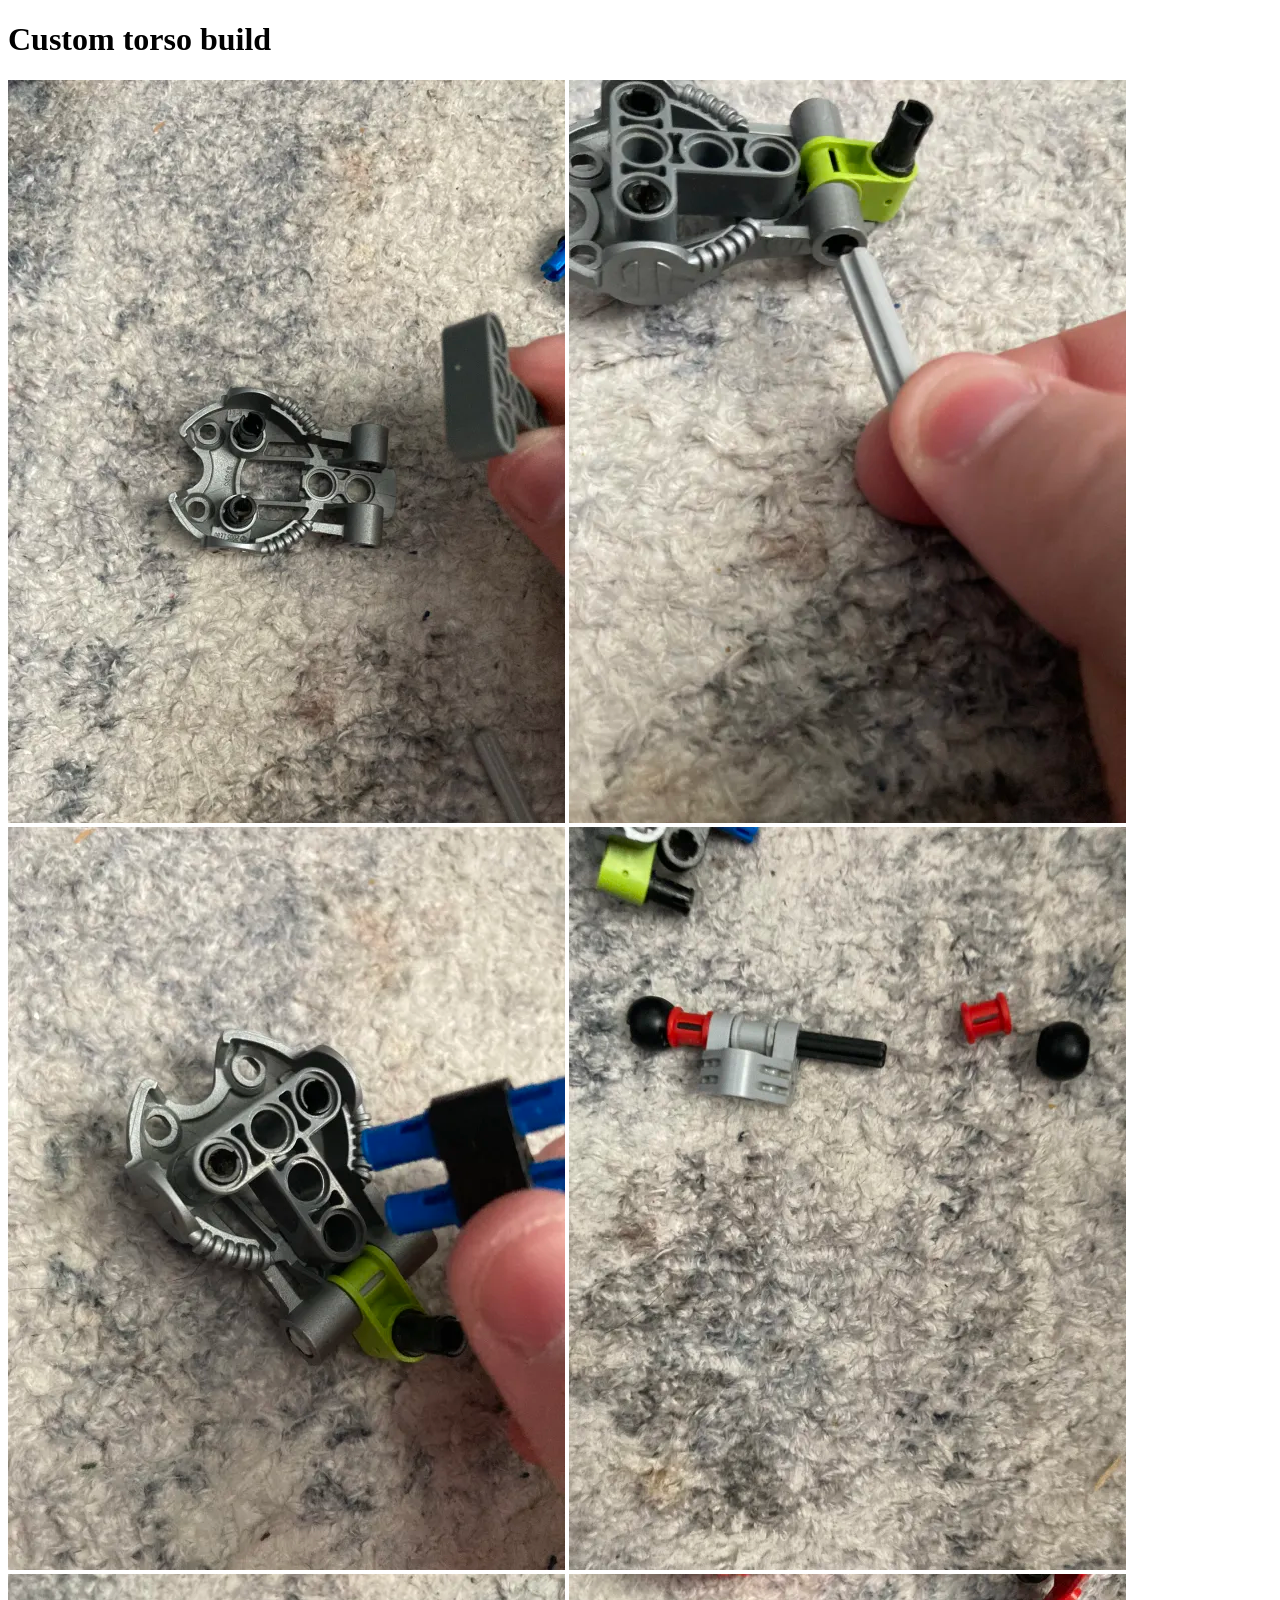
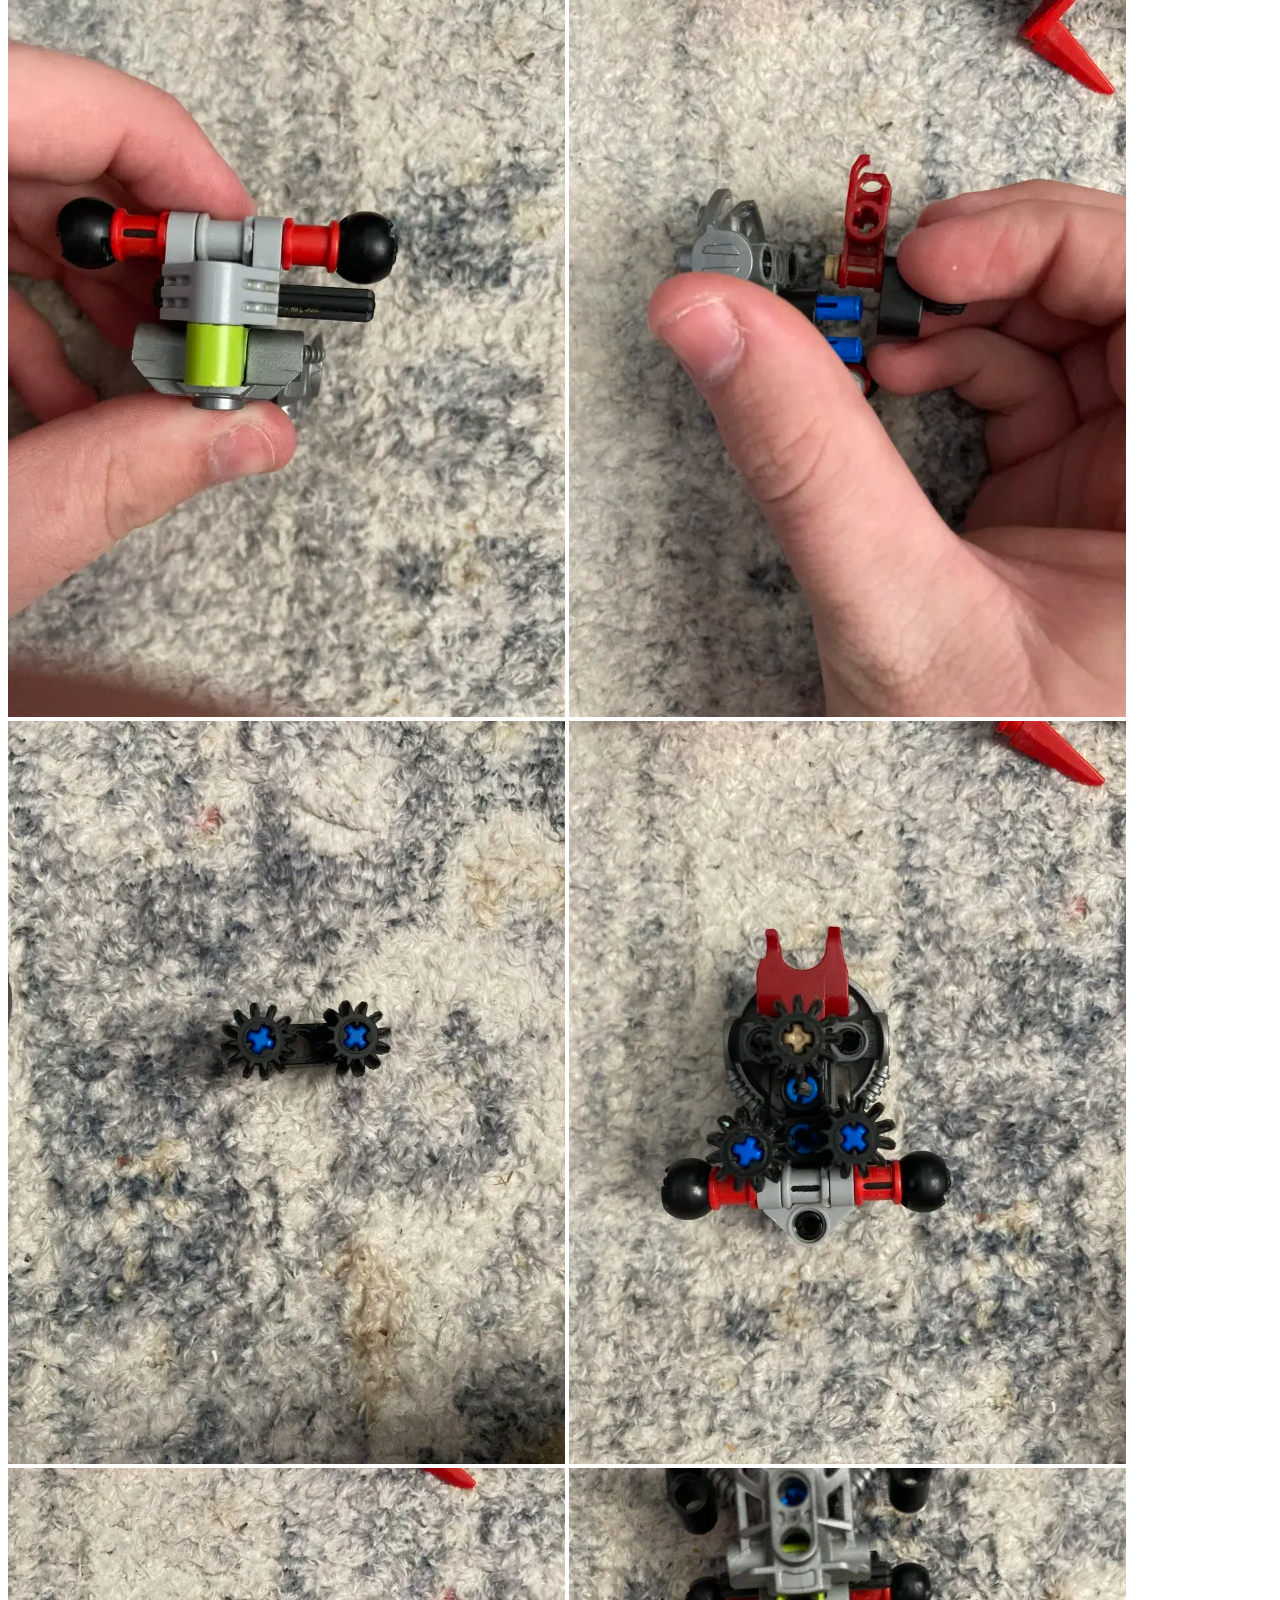
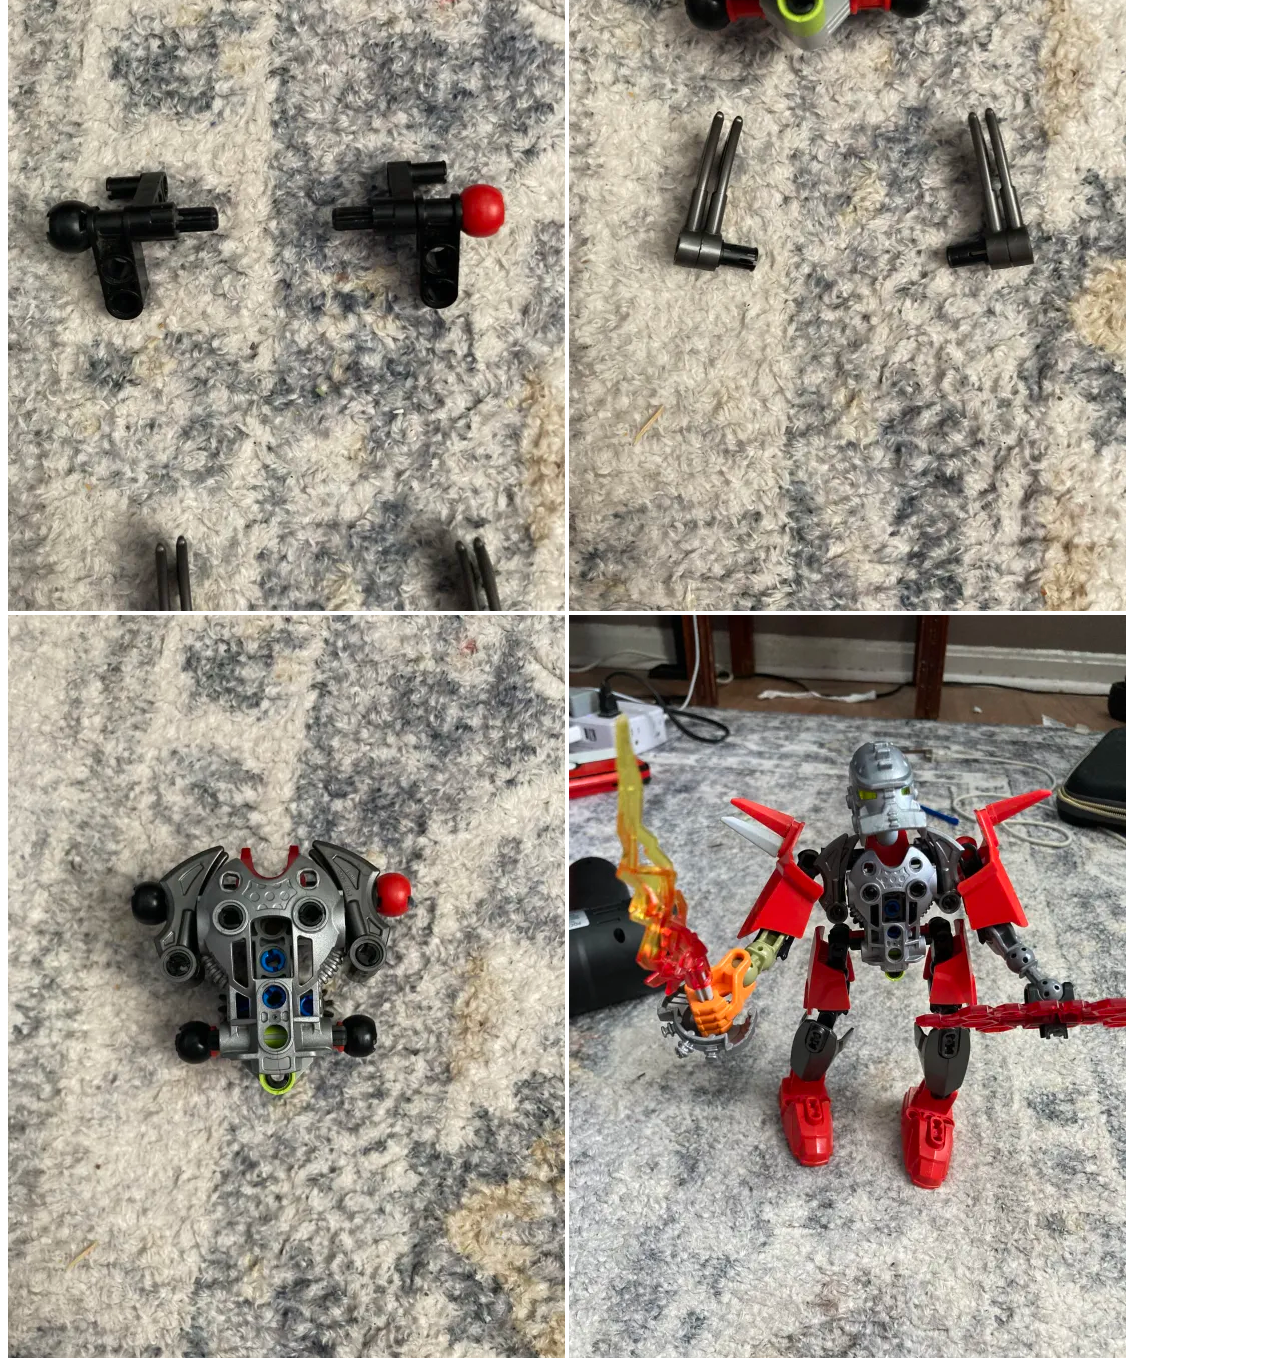
==== index.html @ 7049cbe3 "Update index.html" ====
<!DOCTYPE html>
<!-- 
    Student Name: Alex Edwards
	File Name: index.html
	Current Date: 07/22/2026
 -->
<html lang="en">
 <meta charset="utf-8">
<link rel="stylesheet" href="css/styles.css">
<head>
 
   <title>Custom builds</title>
   
</head>

<body>
	<div id="wrapper">
		<h1>Custom torso build</h1>
		<article id="main"> 
			 <img src="images/step1.webp" alt="Step 1">
            <img src="images/step2.webp" alt="Step 2">
            <img src="images/step3.webp" alt="Step 3">
            <img src="images/step4.webp" alt="Step 4">
            <img src="images/step5.webp" alt="Step 5">
            <img src="images/step6.webp" alt="Step 6">
            <img src="images/step7.webp" alt="Step 7">
            <img src="images/step8.webp" alt="Step 8">
            <img src="images/step9.webp" alt="Step 9">
            <img src="images/step10.webp" alt="Step 10">
            <img src="images/step11.webp" alt="Step 11">
            <img src="images/finalbuild.webp" alt="Final Build">
		</article>
			
	</div>
</body>
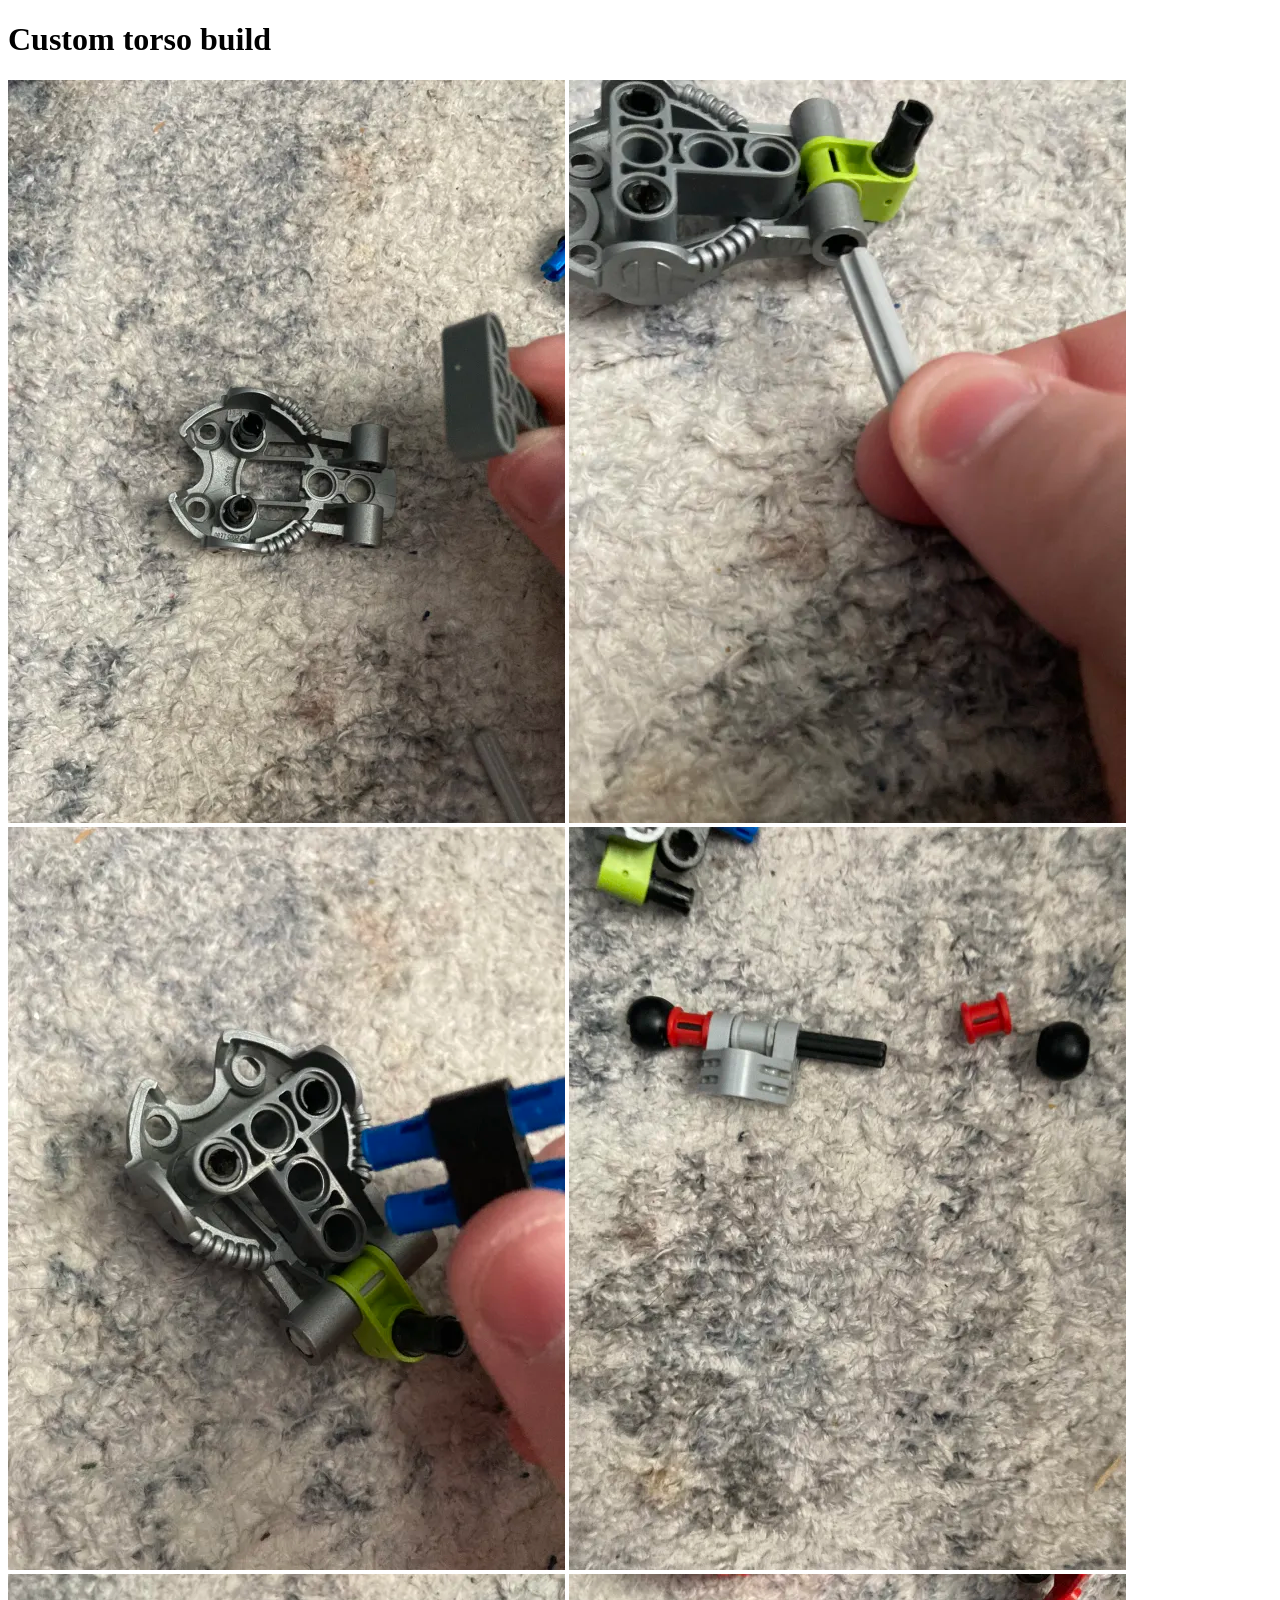
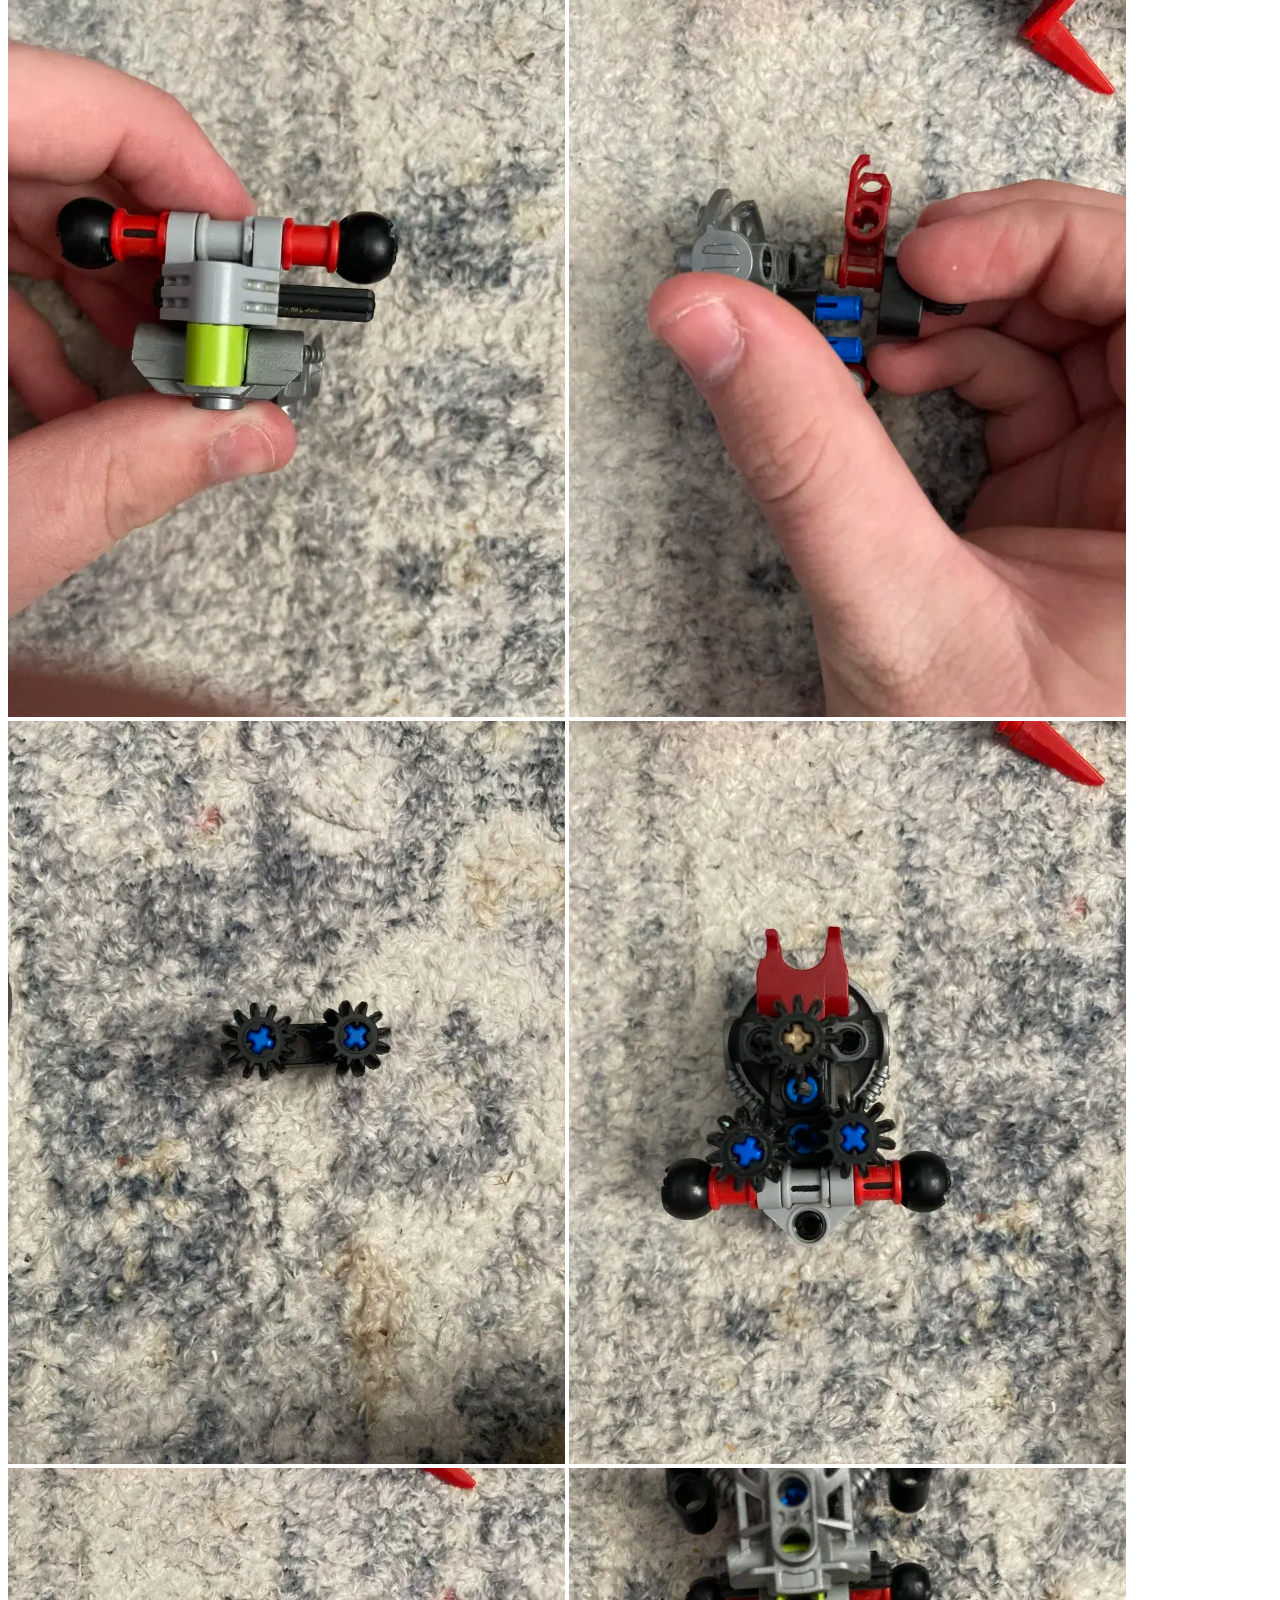
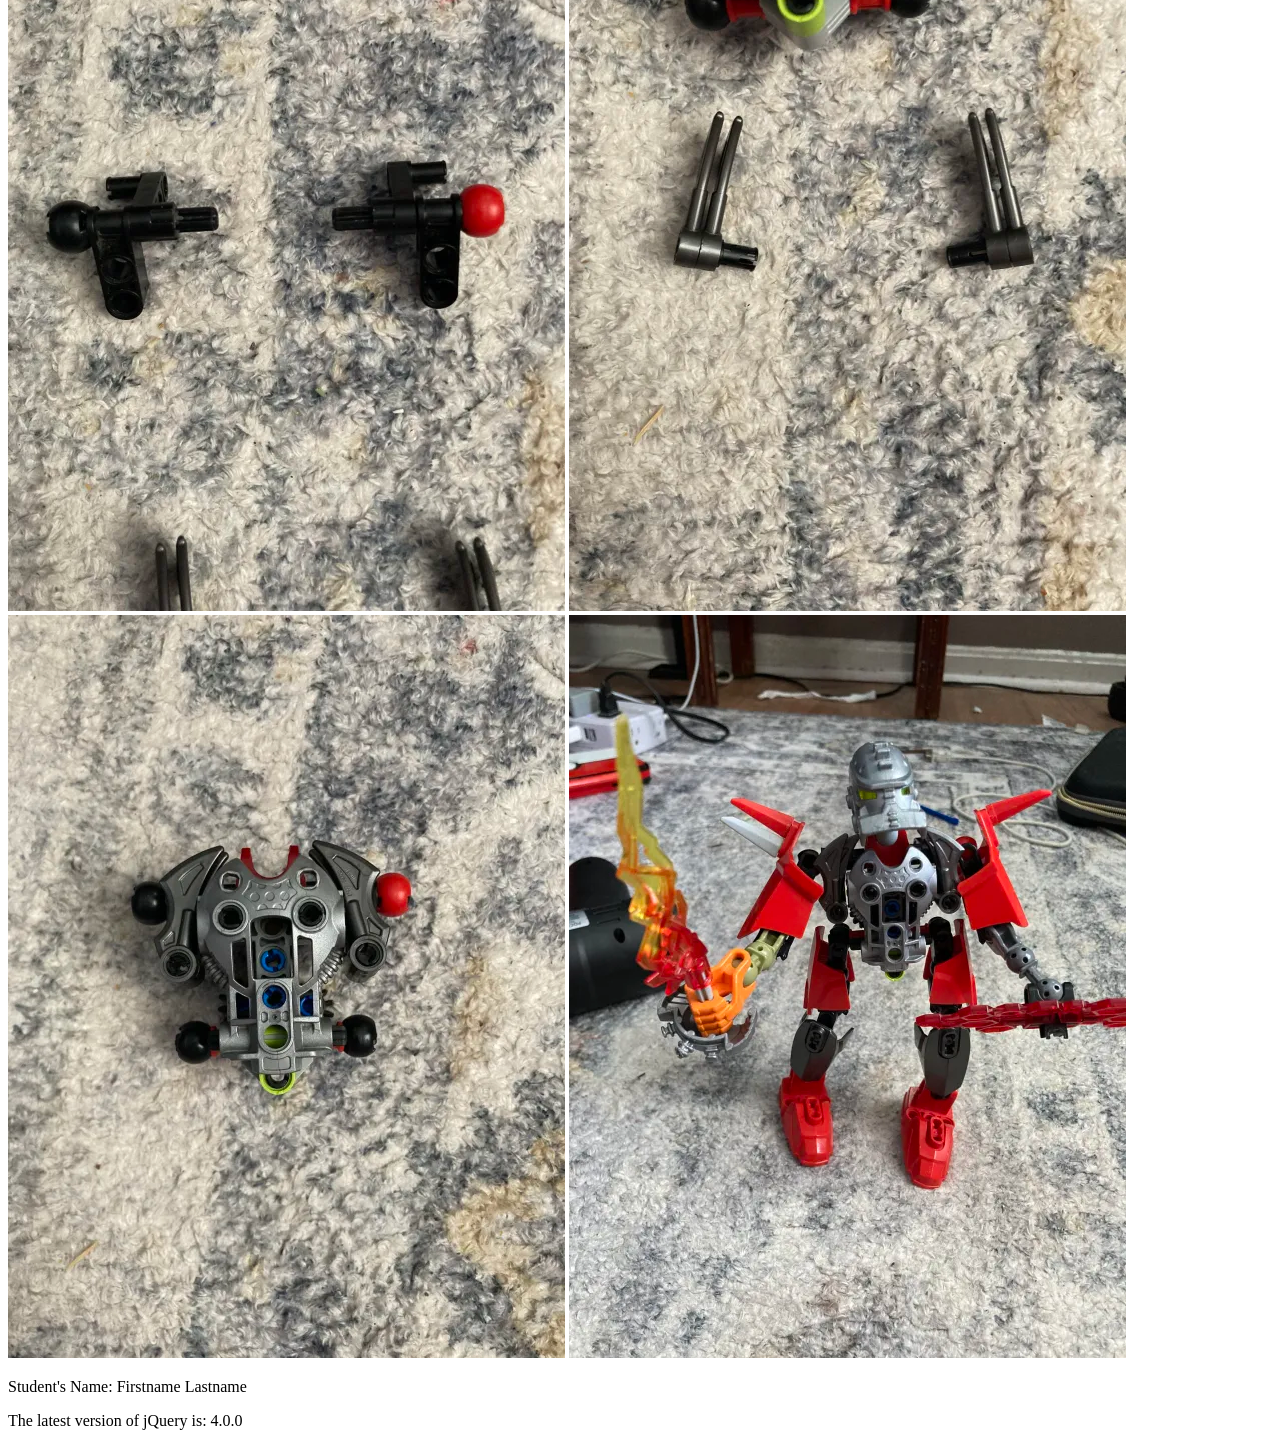
==== commit fc6e7cca: "Update index.html" ====
--- a/index.html
+++ b/index.html
@@ -30,6 +30,9 @@
             <img src="images/step11.webp" alt="Step 11">
             <img src="images/finalbuild.webp" alt="Final Build">
 		</article>
-			
+			 <footer>
+            <p>Student's Name: Firstname Lastname</p>
+            <p>The latest version of jQuery is: 4.0.0</p>
+        </footer>
 	</div>
 </body>
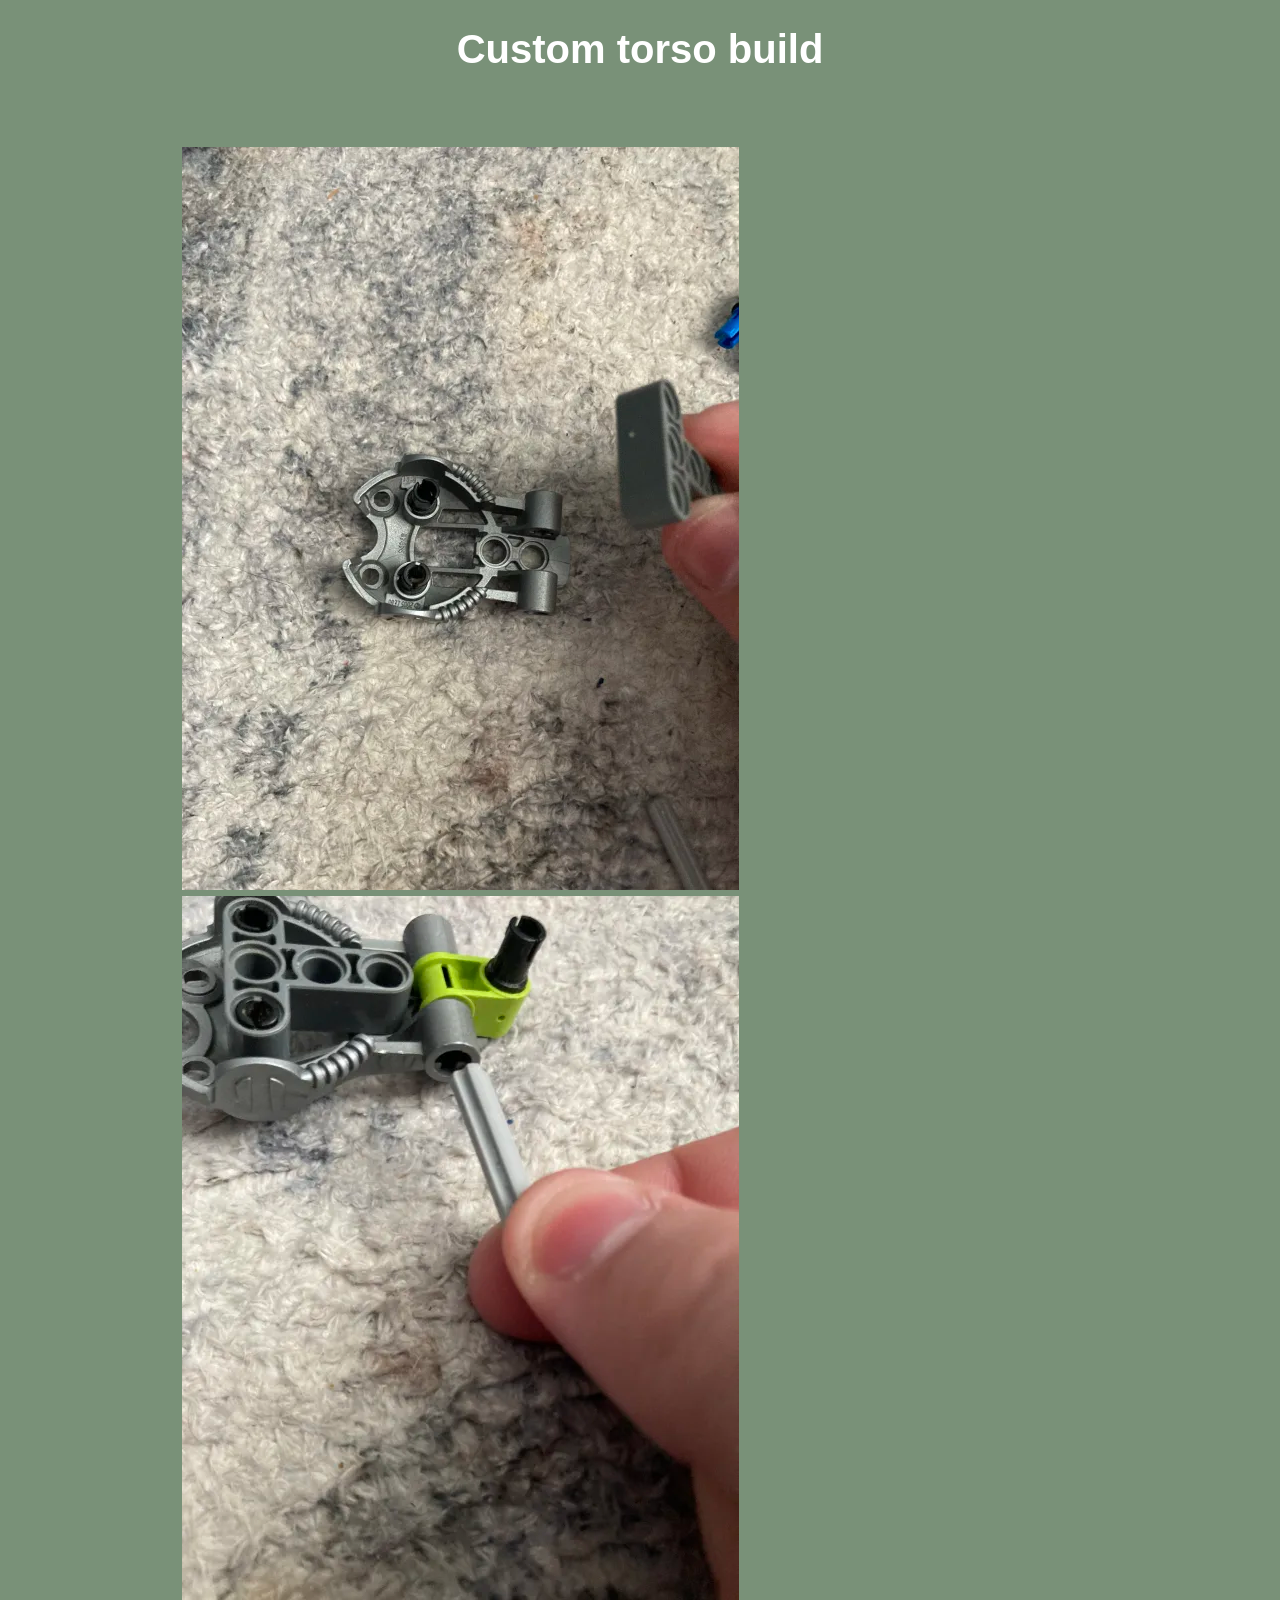
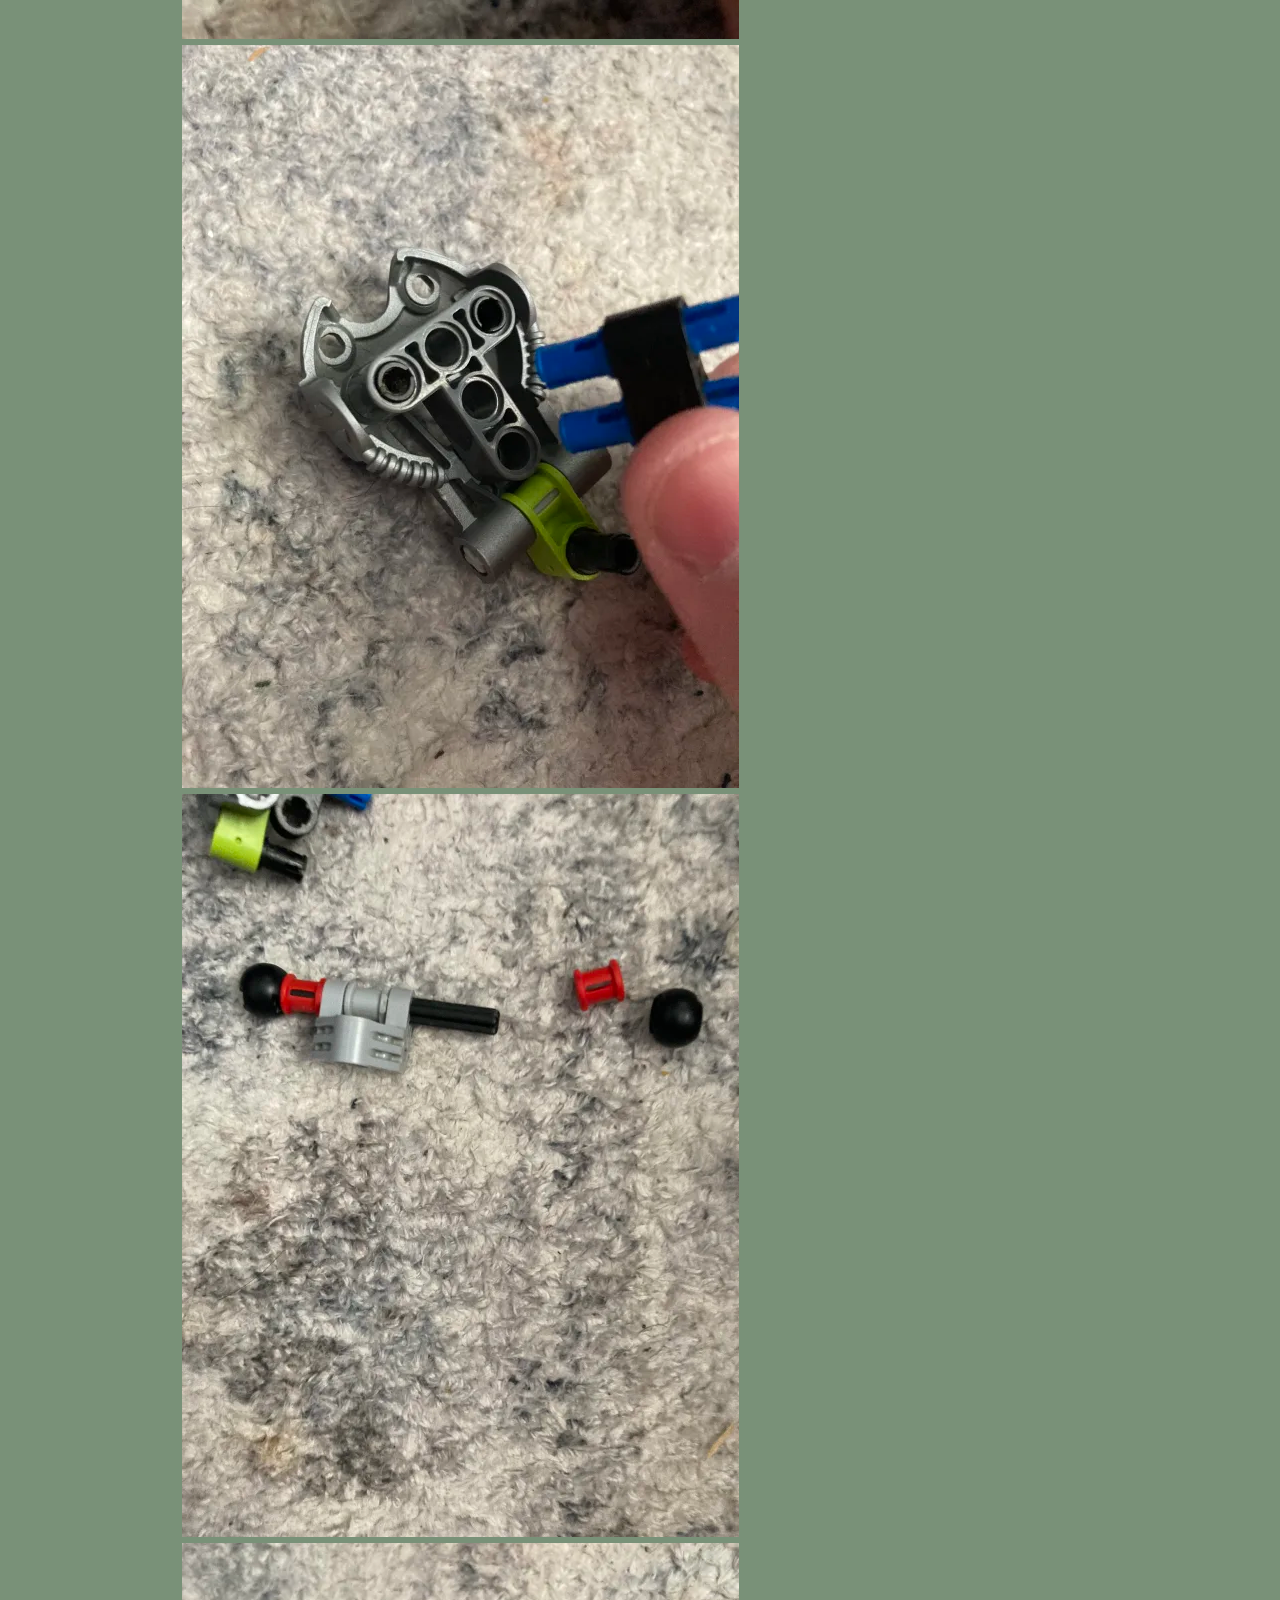
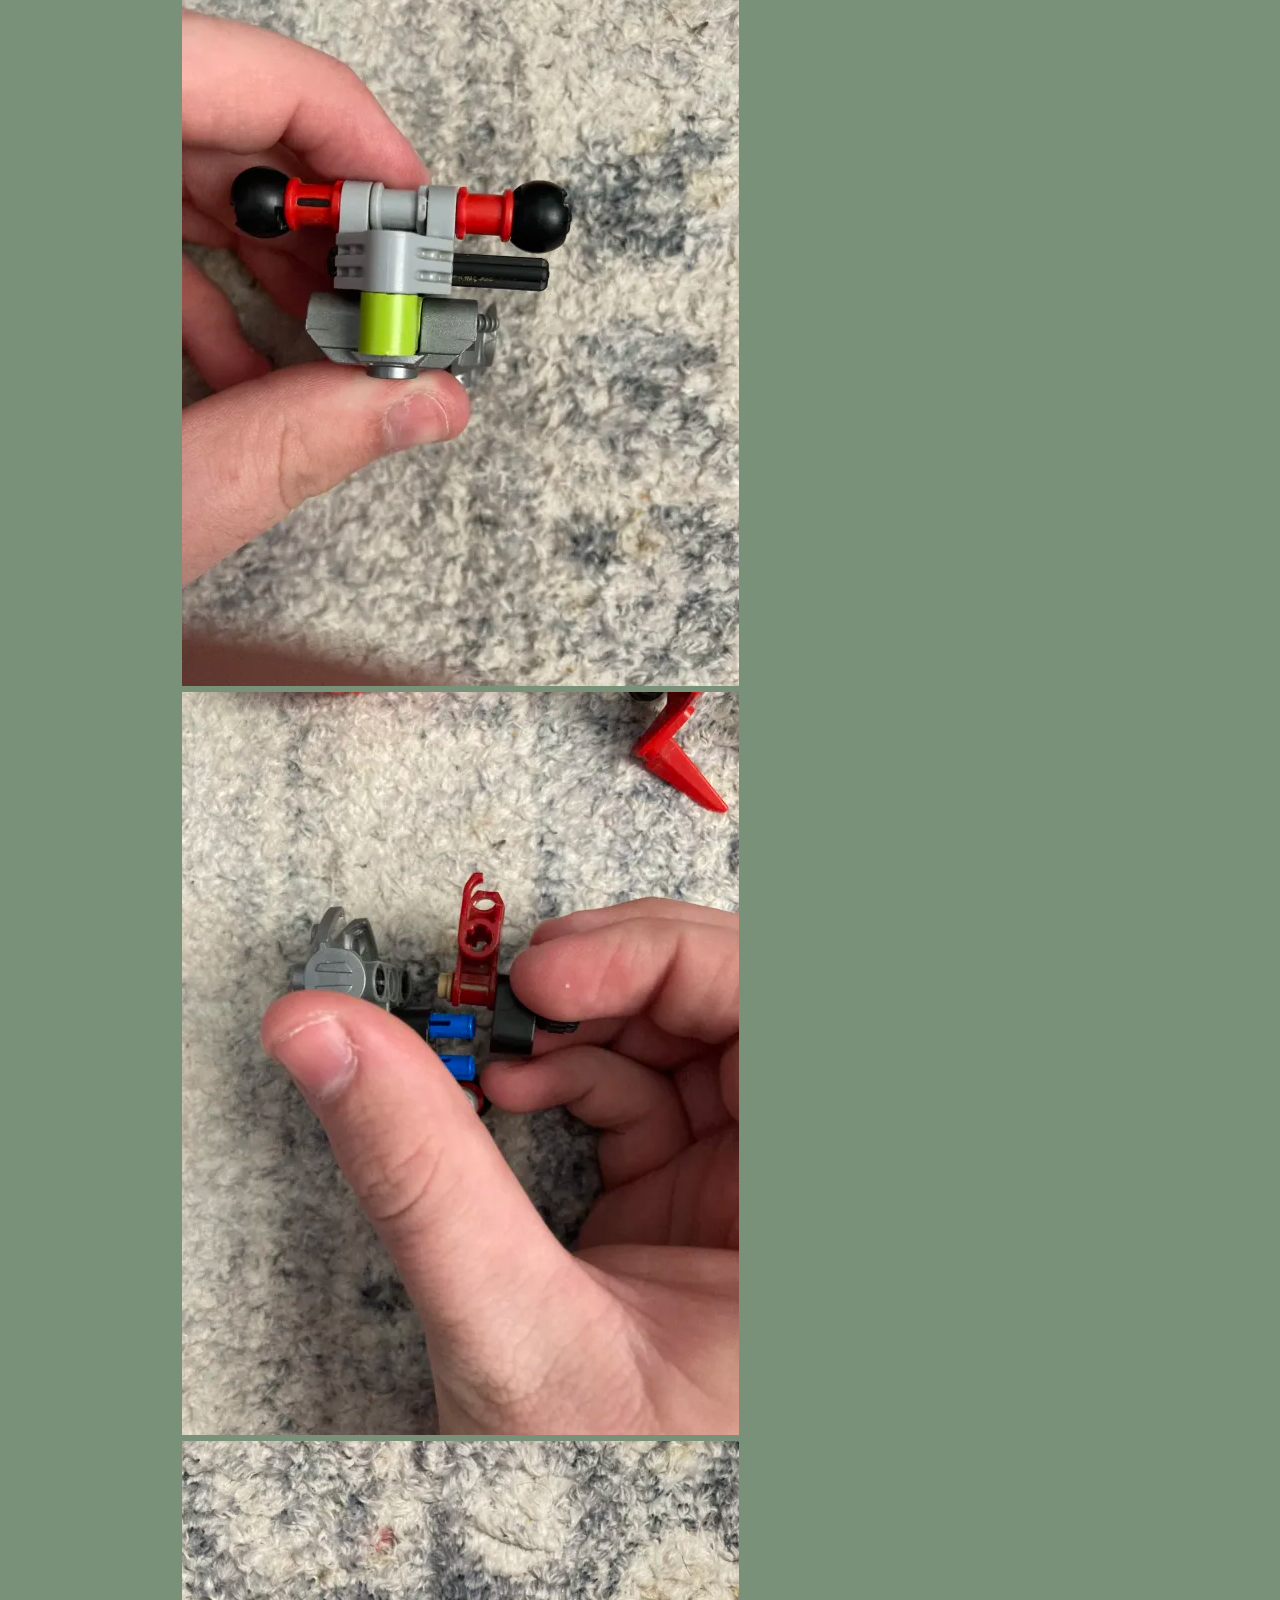
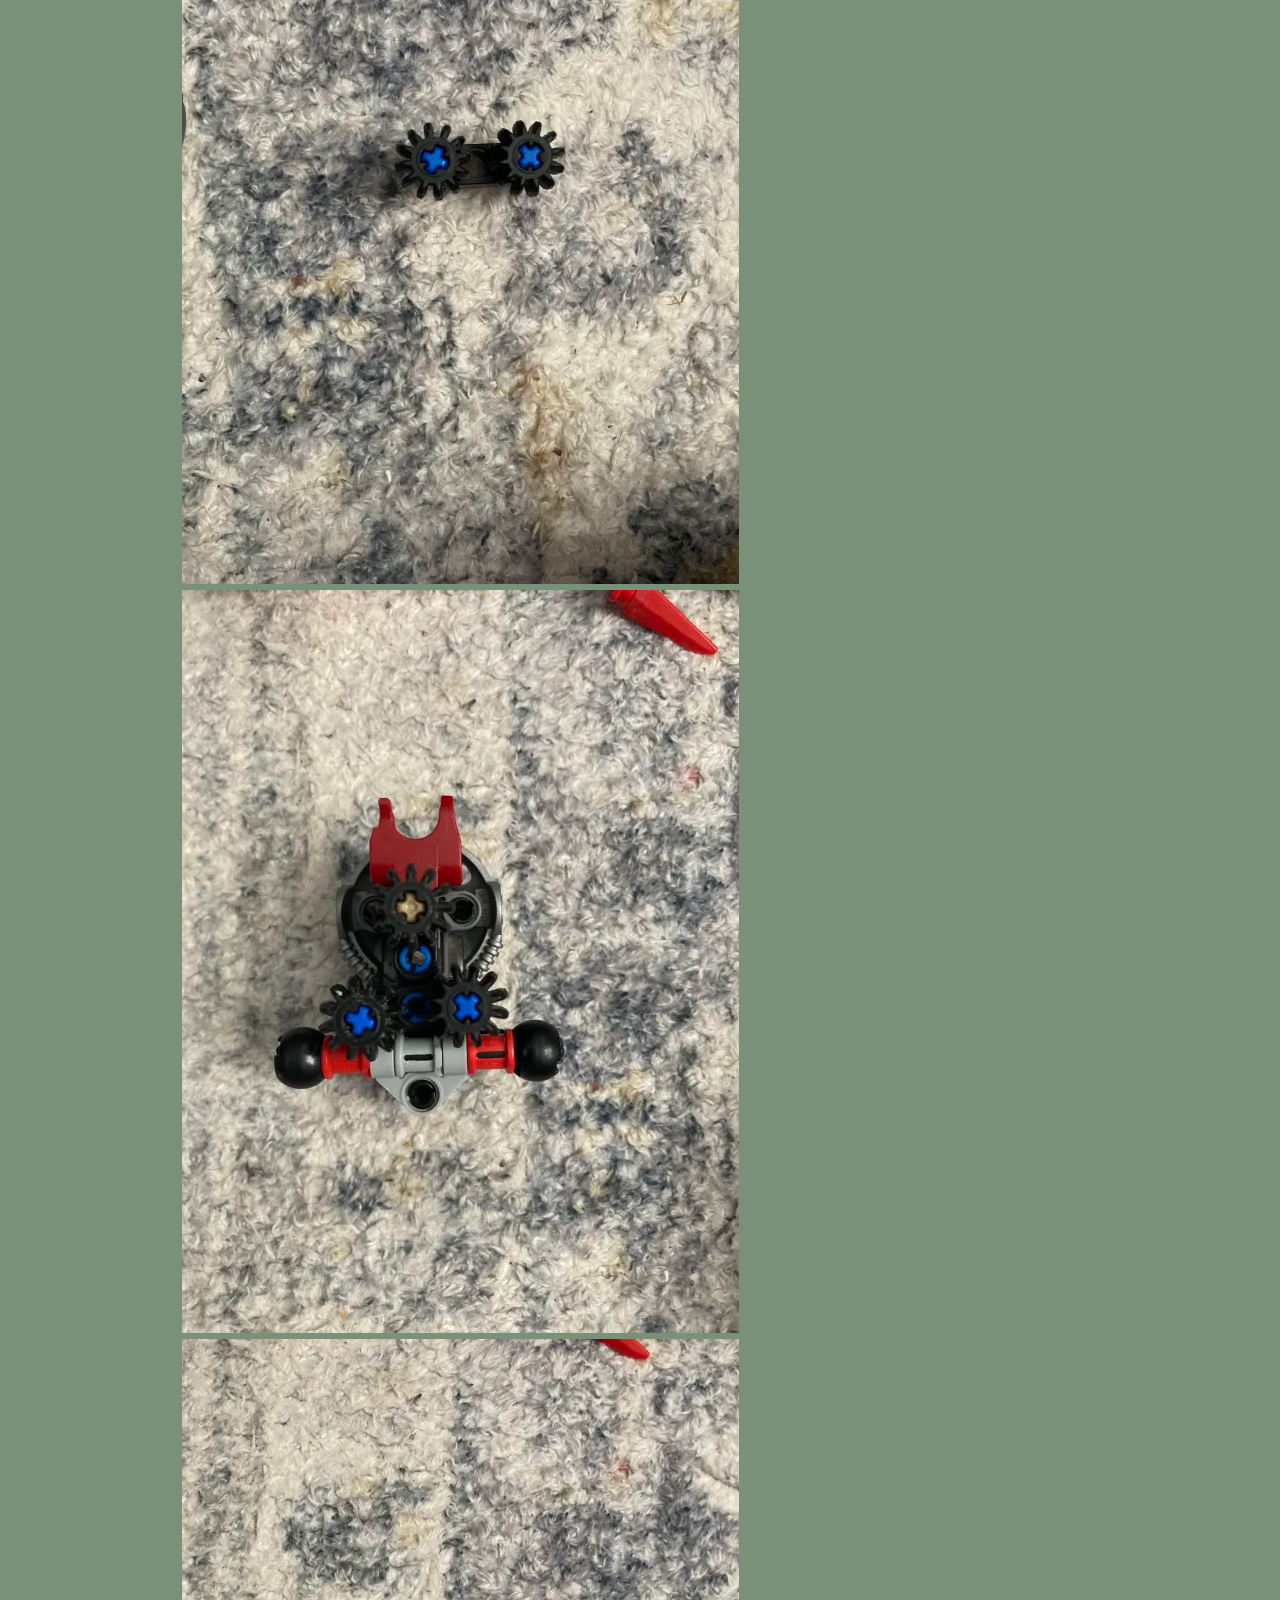
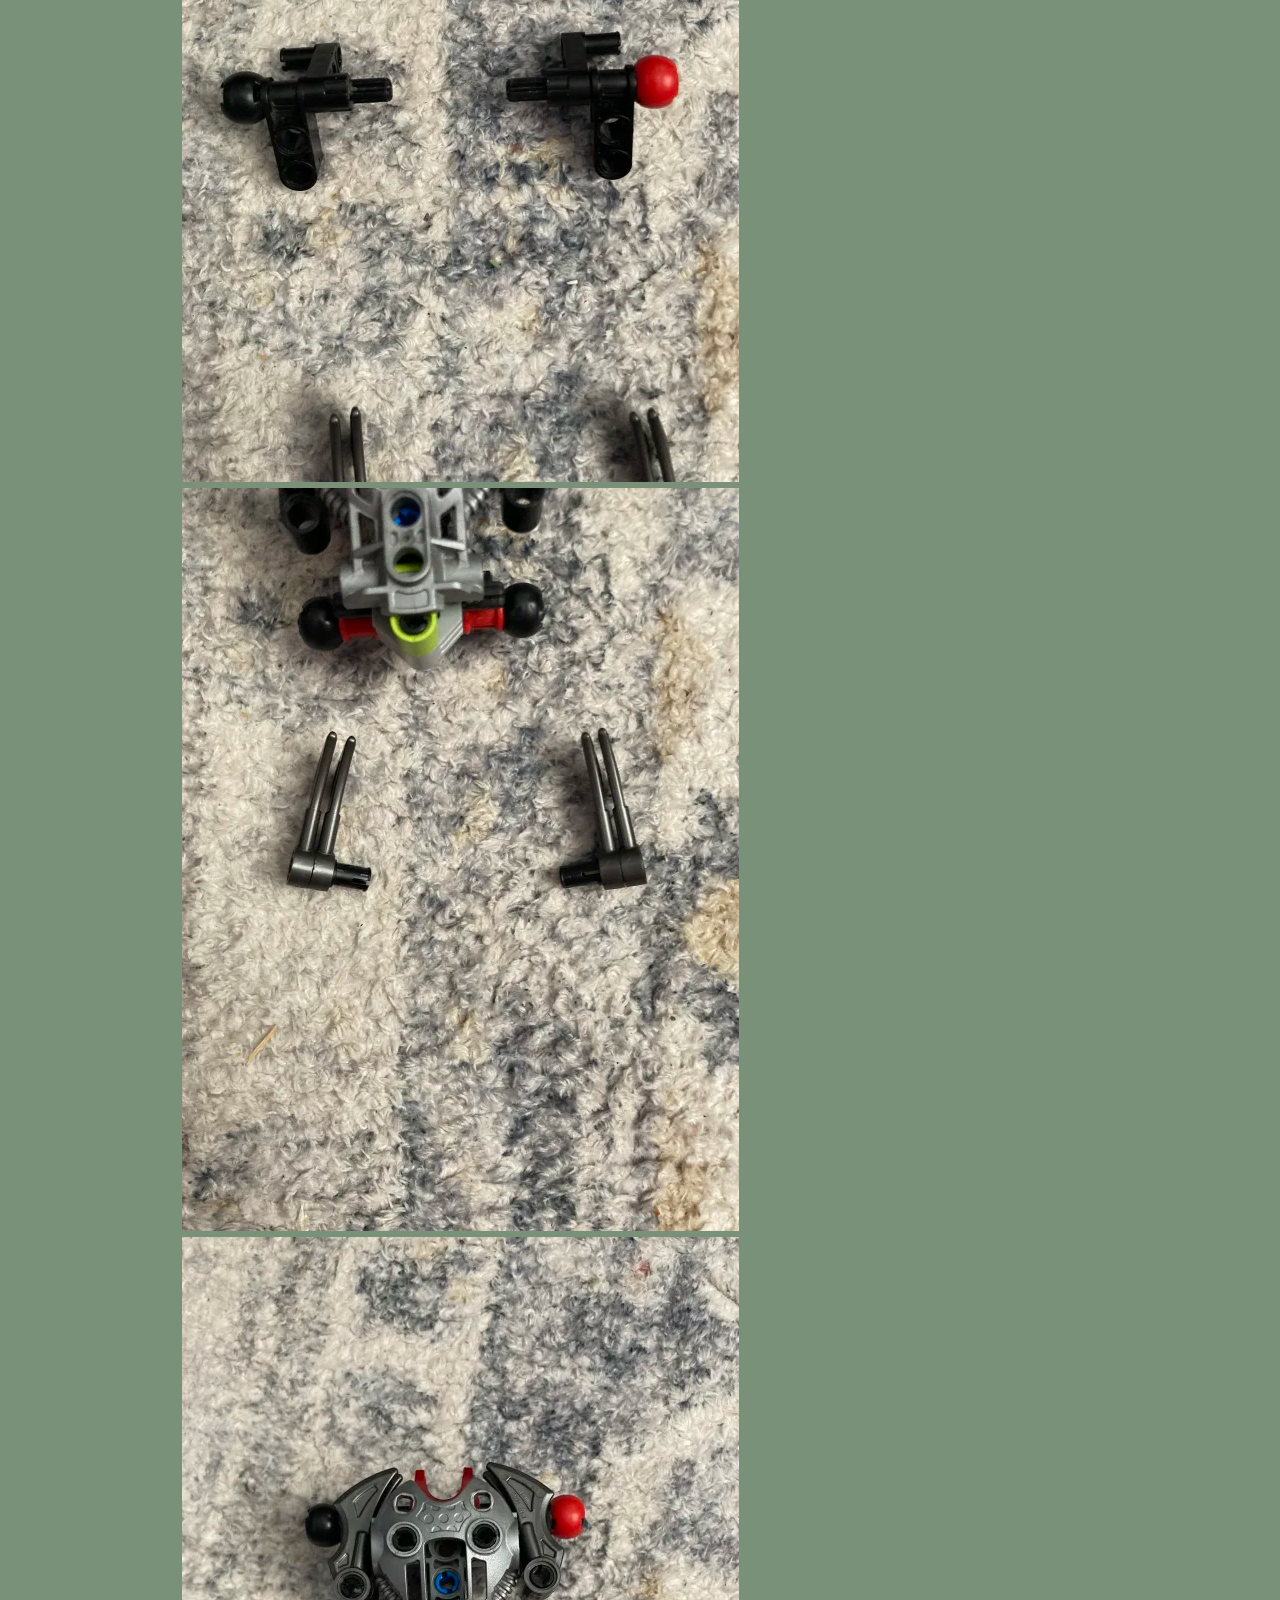
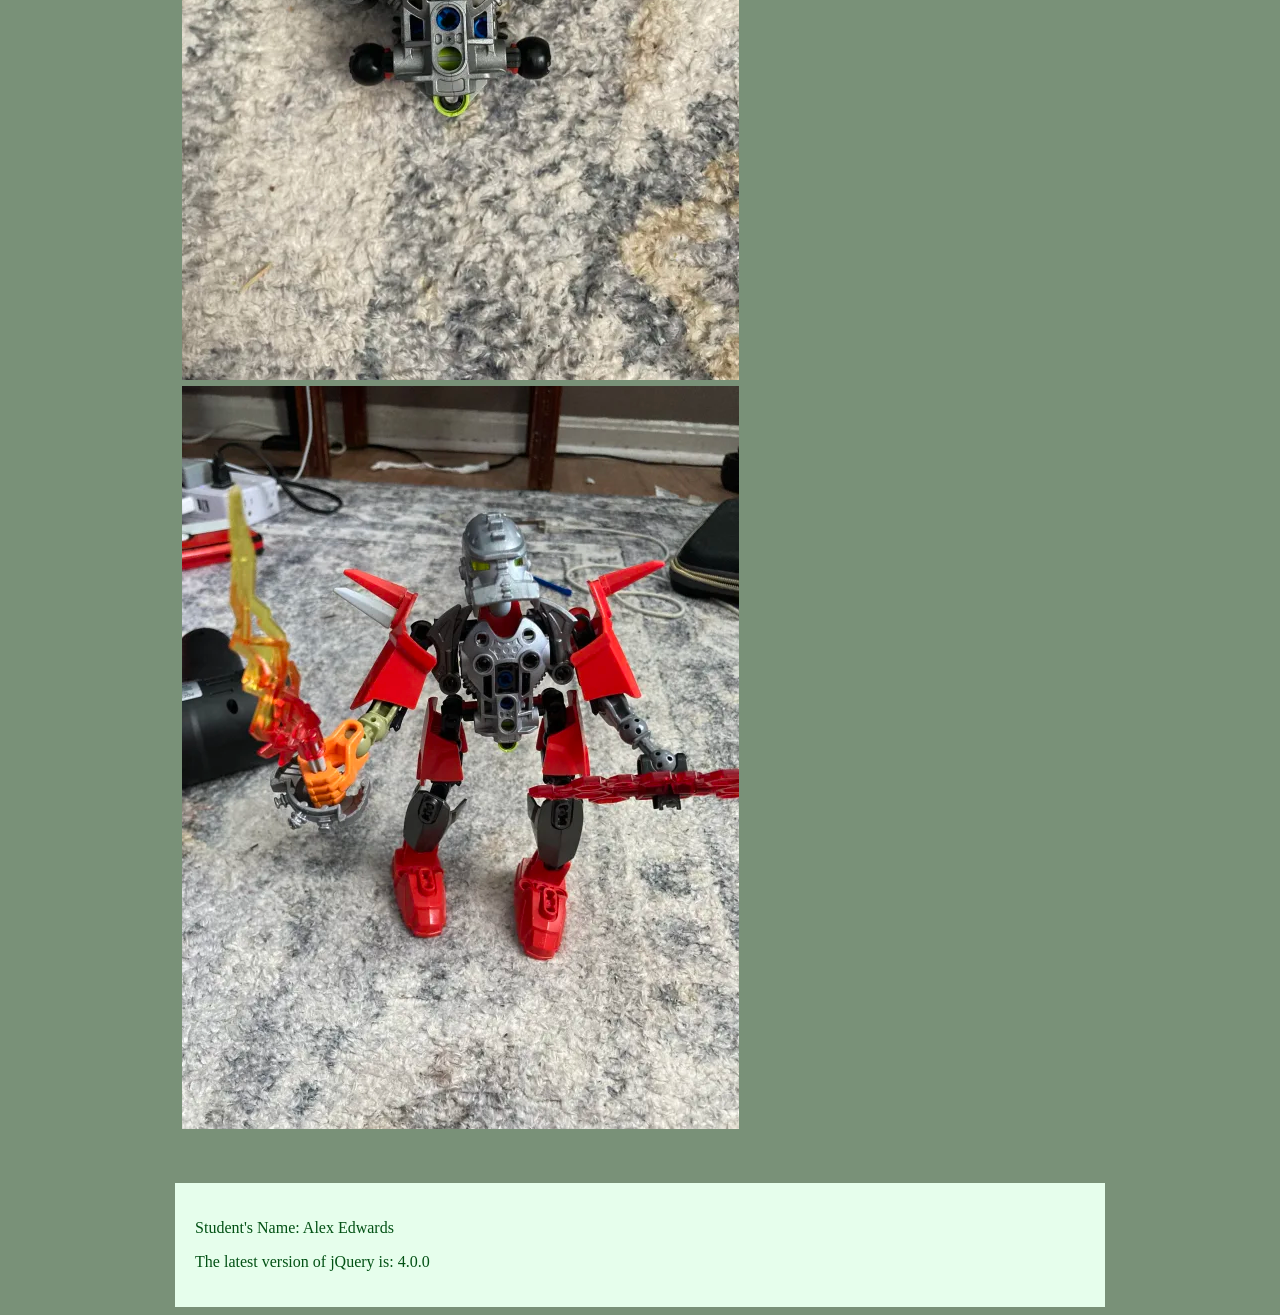
==== commit 0c0d94f3: "Update index.html" ====
--- a/index.html
+++ b/index.html
@@ -1,23 +1,21 @@
 <!DOCTYPE html>
-<!-- 
+<!--
     Student Name: Alex Edwards
-	File Name: index.html
-	Current Date: 07/22/2026
- -->
+    File Name: index.html
+    Current Date: 07/22/2026
+-->
 <html lang="en">
- <meta charset="utf-8">
-<link rel="stylesheet" href="css/styles.css">
 <head>
- 
-   <title>Custom builds</title>
-   
+    <meta charset="utf-8">
+    <title>Custom builds</title>
+    <link rel="stylesheet" href="styles.css">
 </head>
 
 <body>
-	<div id="wrapper">
-		<h1>Custom torso build</h1>
-		<article id="main"> 
-			 <img src="images/step1.webp" alt="Step 1">
+    <div id="wrapper">
+        <h1>Custom torso build</h1>
+        <article id="main">
+            <img src="images/step1.webp" alt="Step 1">
             <img src="images/step2.webp" alt="Step 2">
             <img src="images/step3.webp" alt="Step 3">
             <img src="images/step4.webp" alt="Step 4">
@@ -29,10 +27,12 @@
             <img src="images/step10.webp" alt="Step 10">
             <img src="images/step11.webp" alt="Step 11">
             <img src="images/finalbuild.webp" alt="Final Build">
-		</article>
-			 <footer>
-            <p>Student's Name: Firstname Lastname</p>
+        </article>
+        
+        <footer>
+            <p>Student's Name: Alex Edwards</p>
             <p>The latest version of jQuery is: 4.0.0</p>
         </footer>
-	</div>
+    </div>
 </body>
+</html>
--- a/styles.css
+++ b/styles.css
@@ -0,0 +1,39 @@
+body {
+	background-color: #799178;
+	color: #fff;
+}
+
+#wrapper {
+	width: 80%;
+	margin-left: auto;
+	margin-right: auto;
+}
+
+h1 {
+    text-align: center;
+    font-size: 2.5em;
+    font-family: Arial, sans-serif;
+}
+
+#main {
+	margin-top: 5% 0;
+	font-size: 1.5em;
+	font-family: Verdana, Arial, sans-serif;
+	padding: 2em;
+}
+
+footer {
+    margin: 0 4%;
+    padding: 2%;
+    background-color: #e6feec;
+    color: #025114;
+}
+
+button {
+	width: 6em;
+	height: 3em;
+	background-color: #025114;
+	color: #fff;
+	font-weight: bold;
+	font-size: 1em;
+}
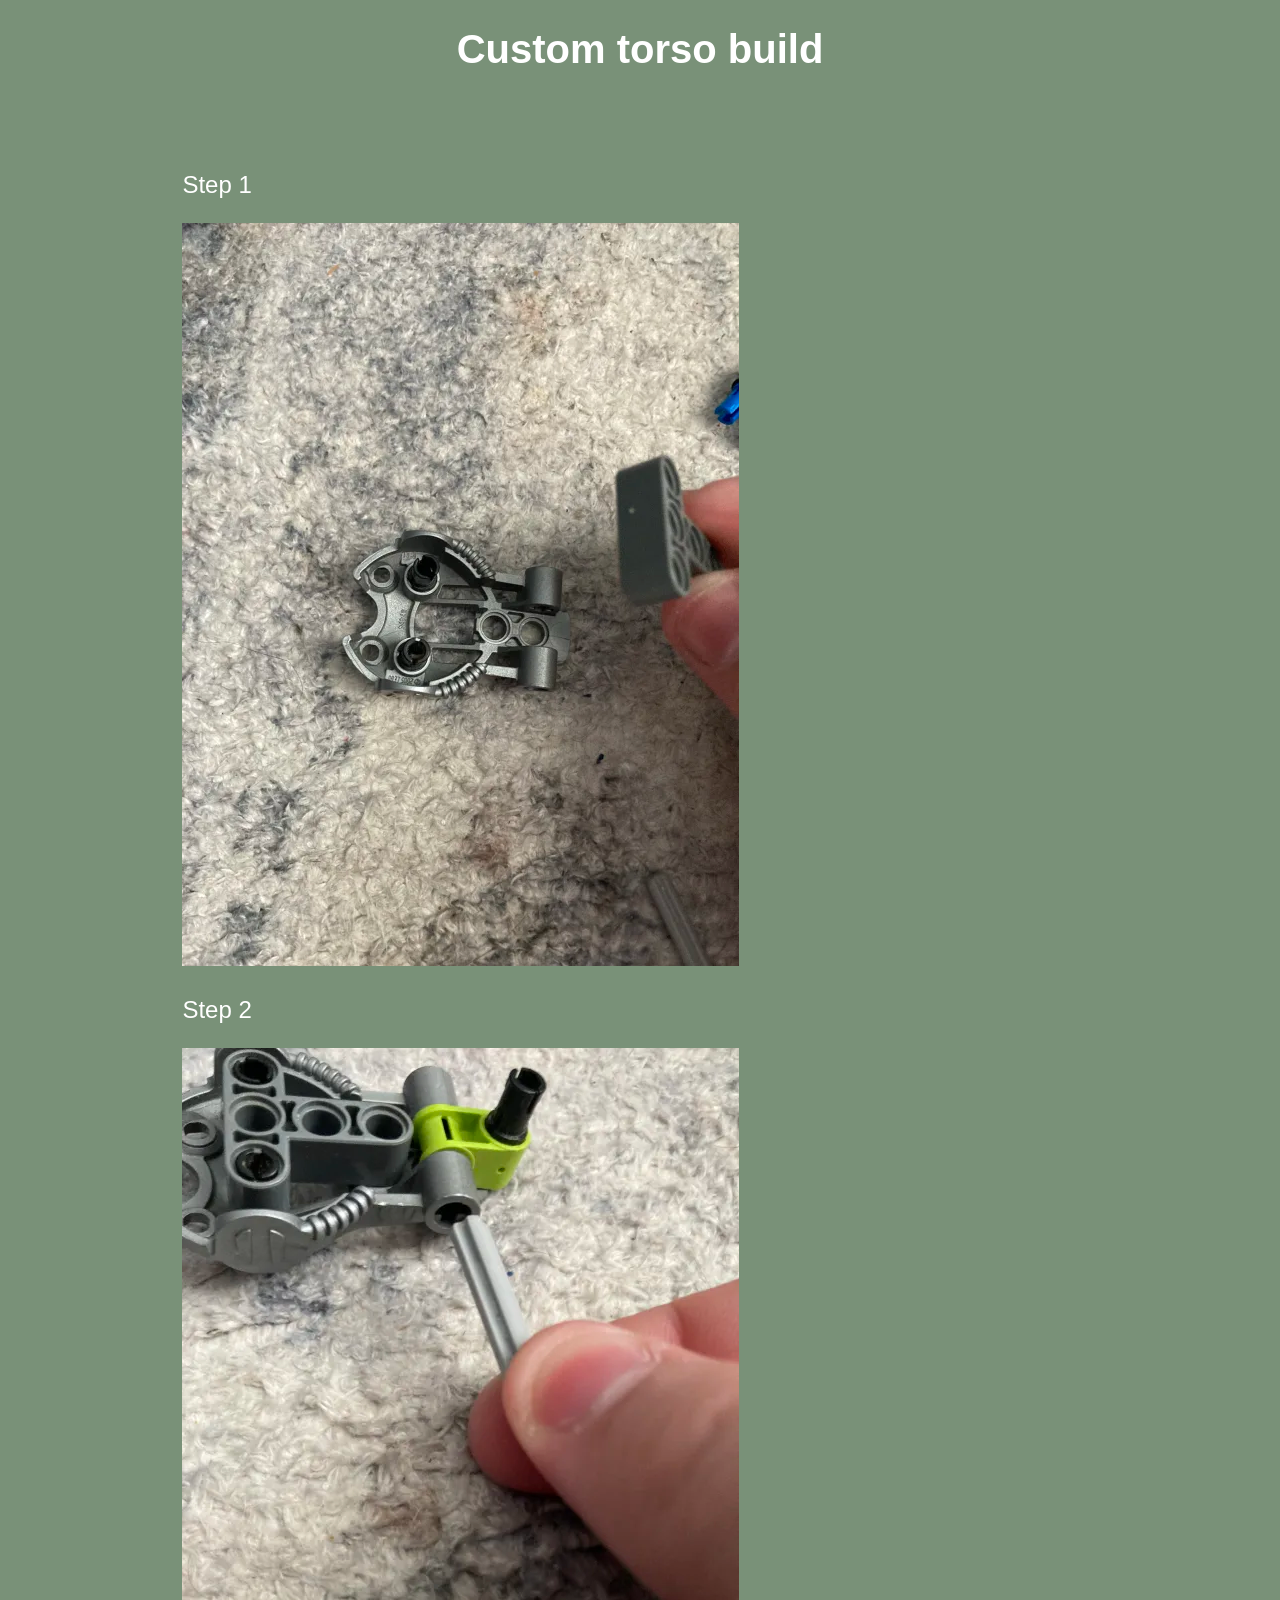
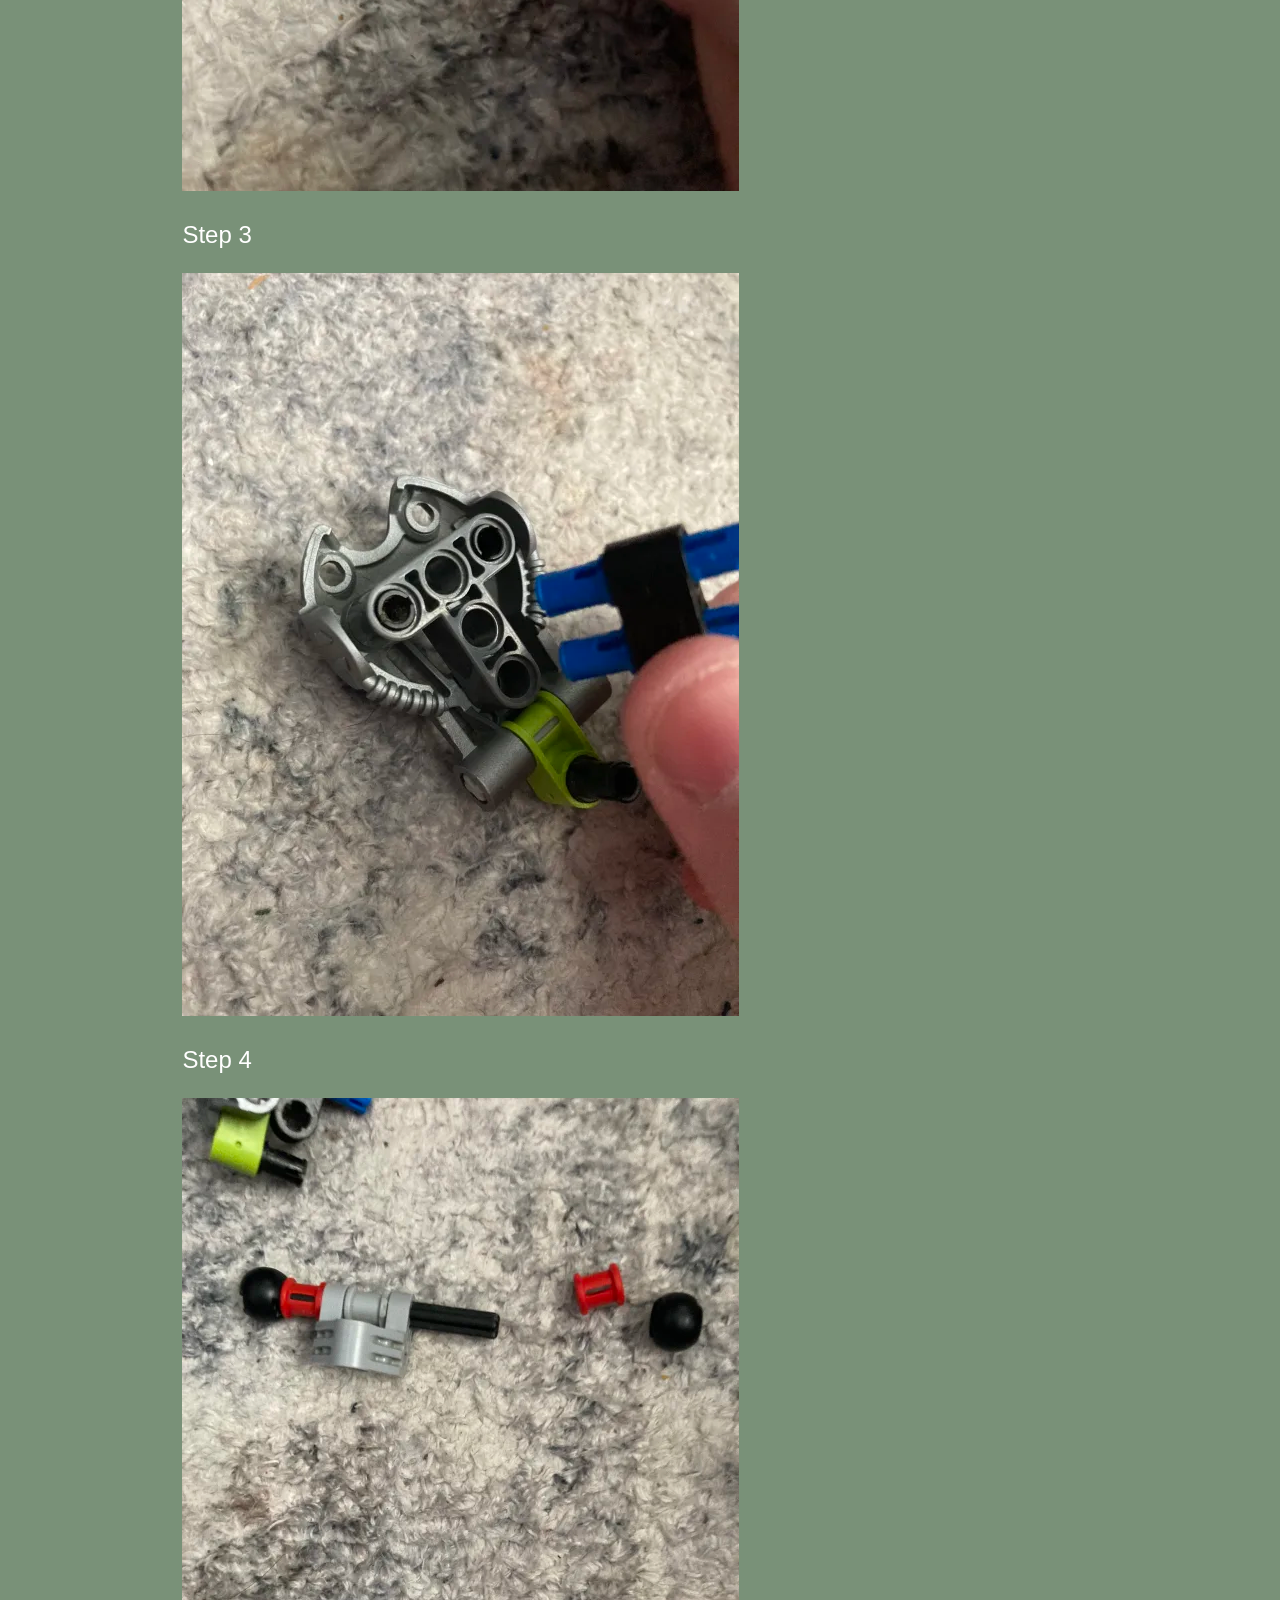
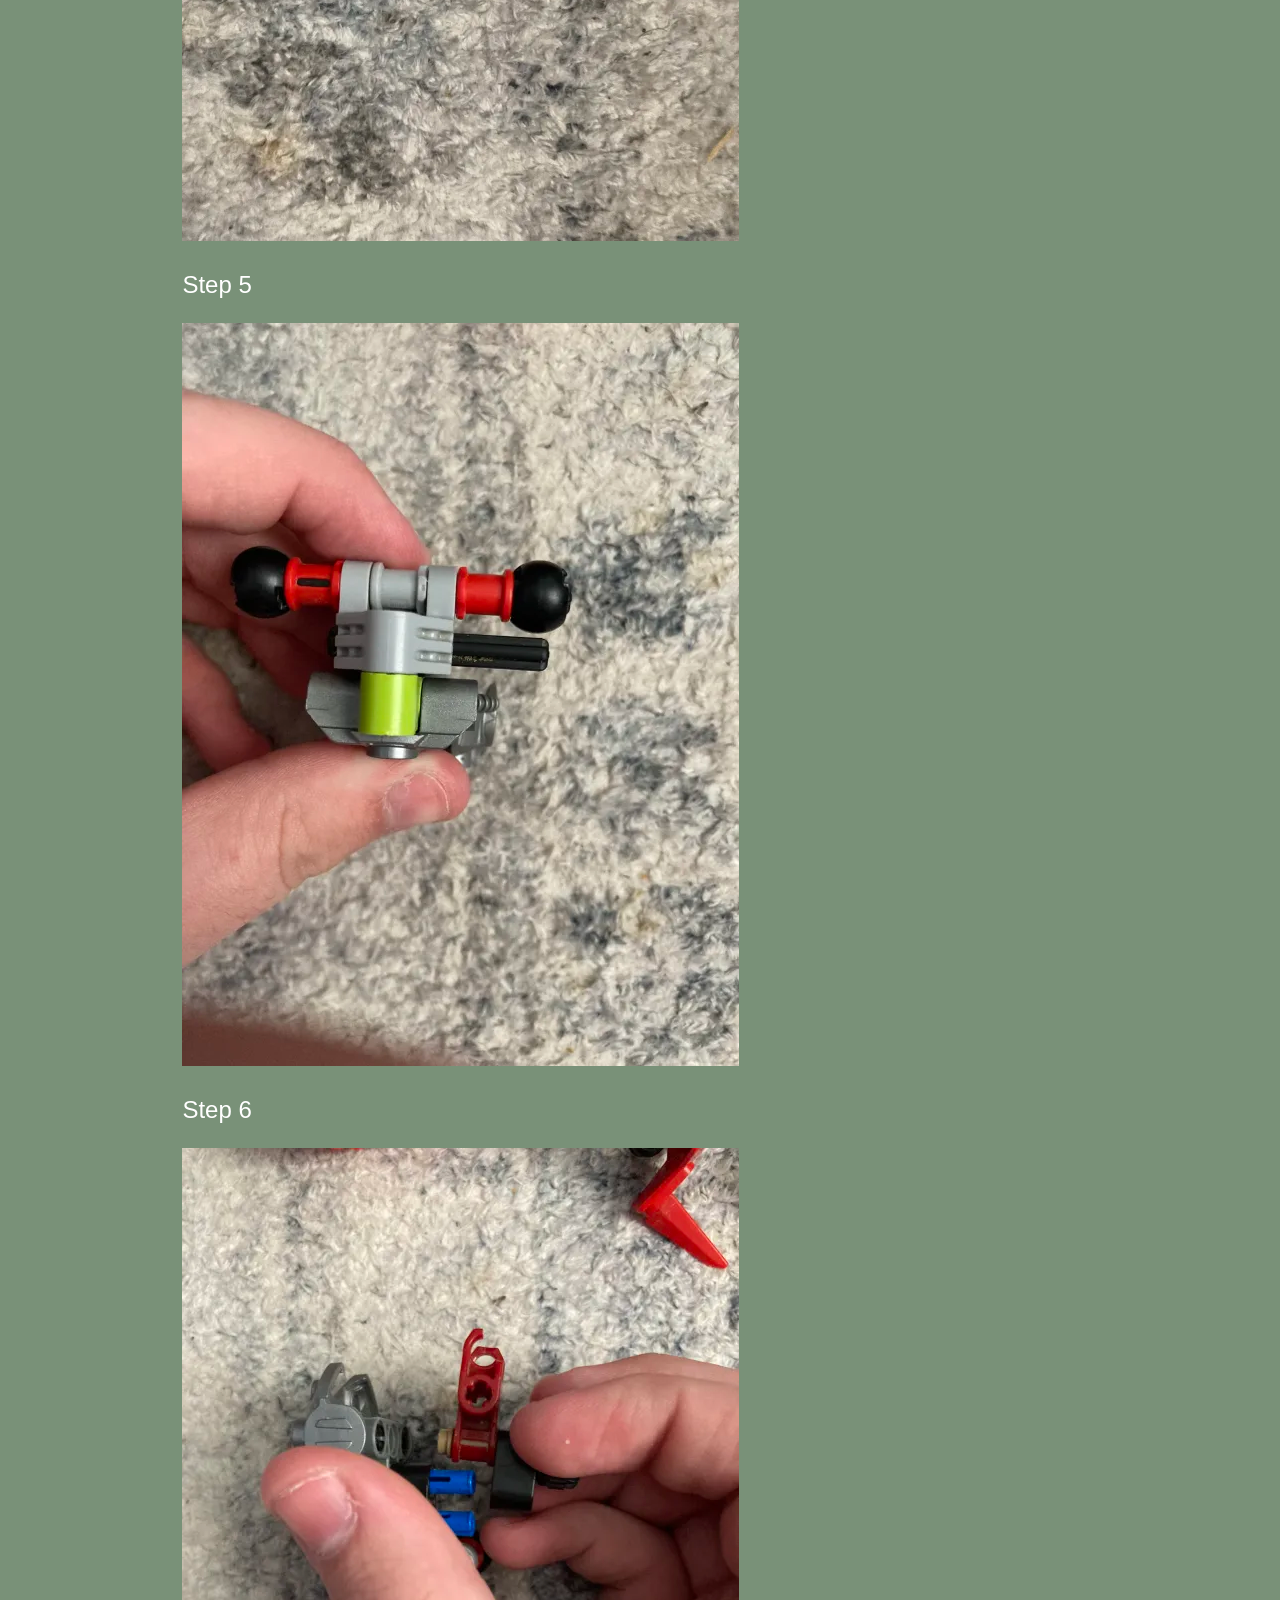
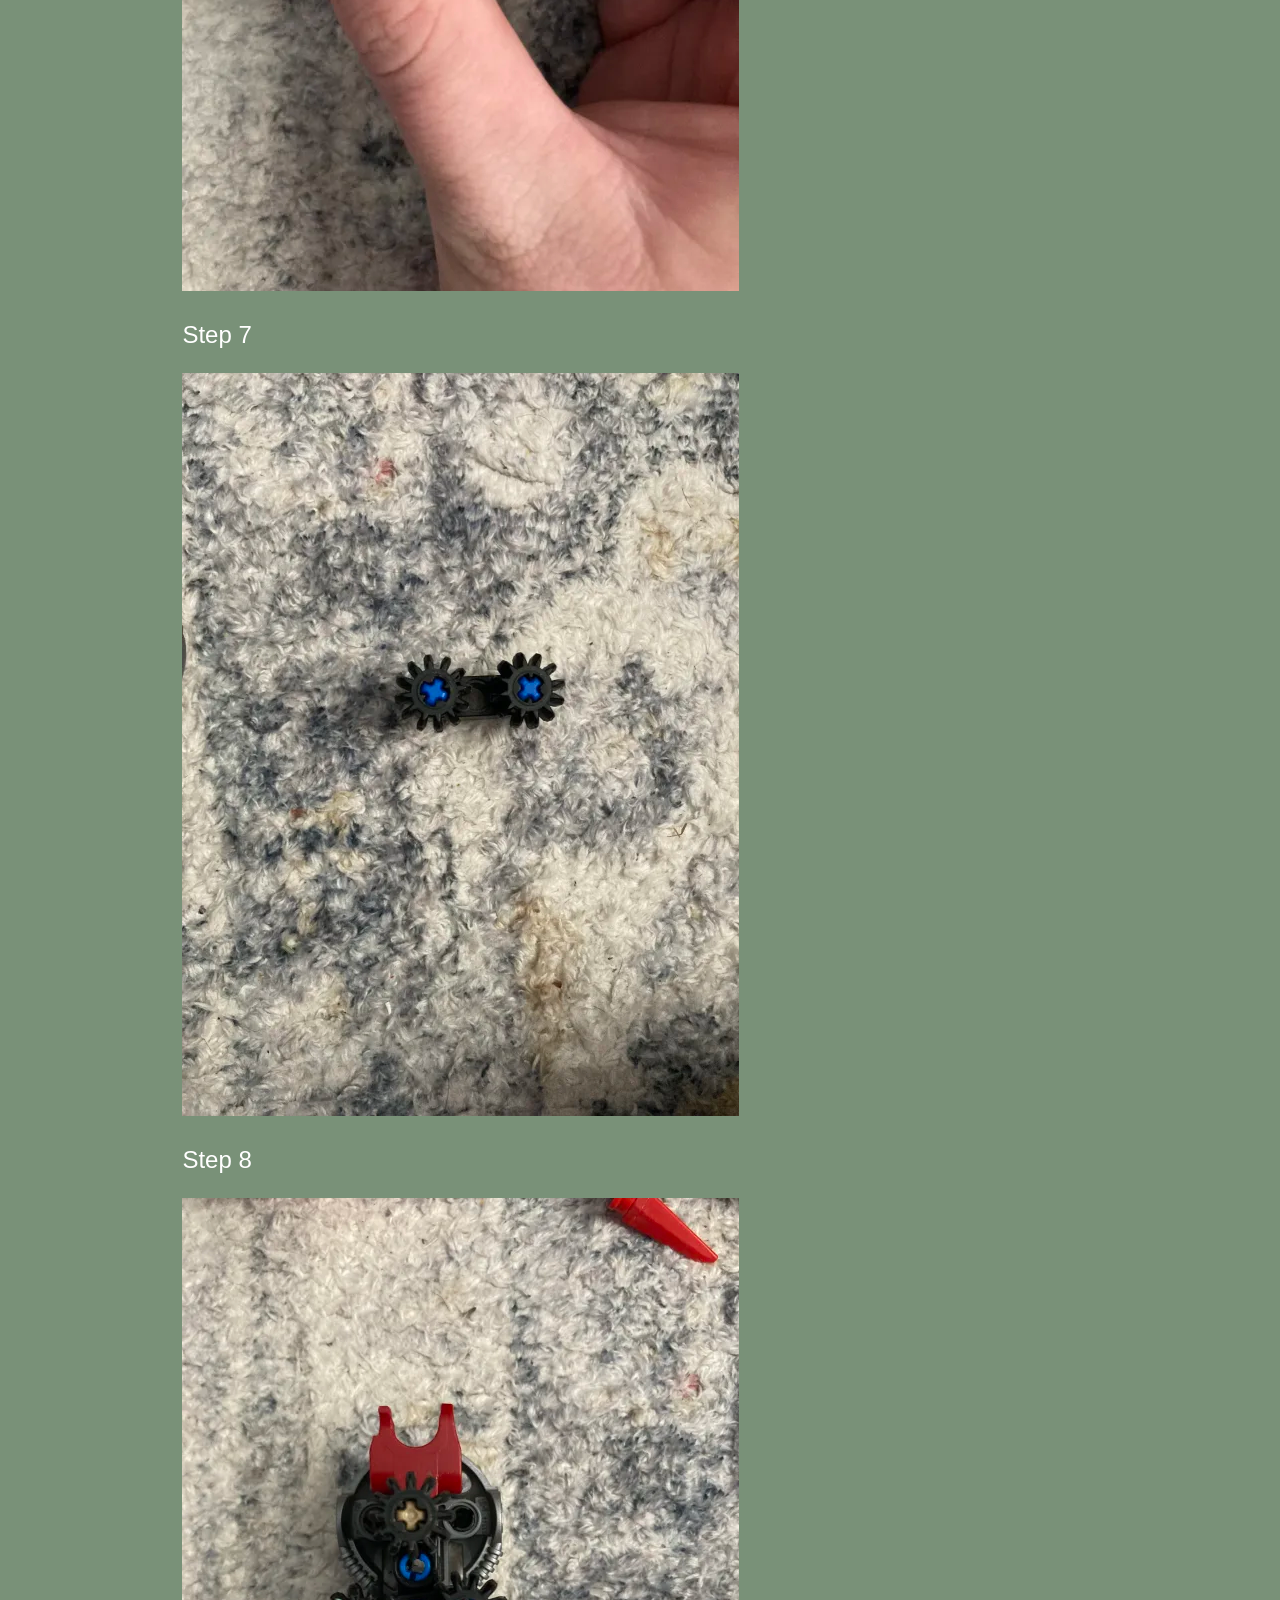
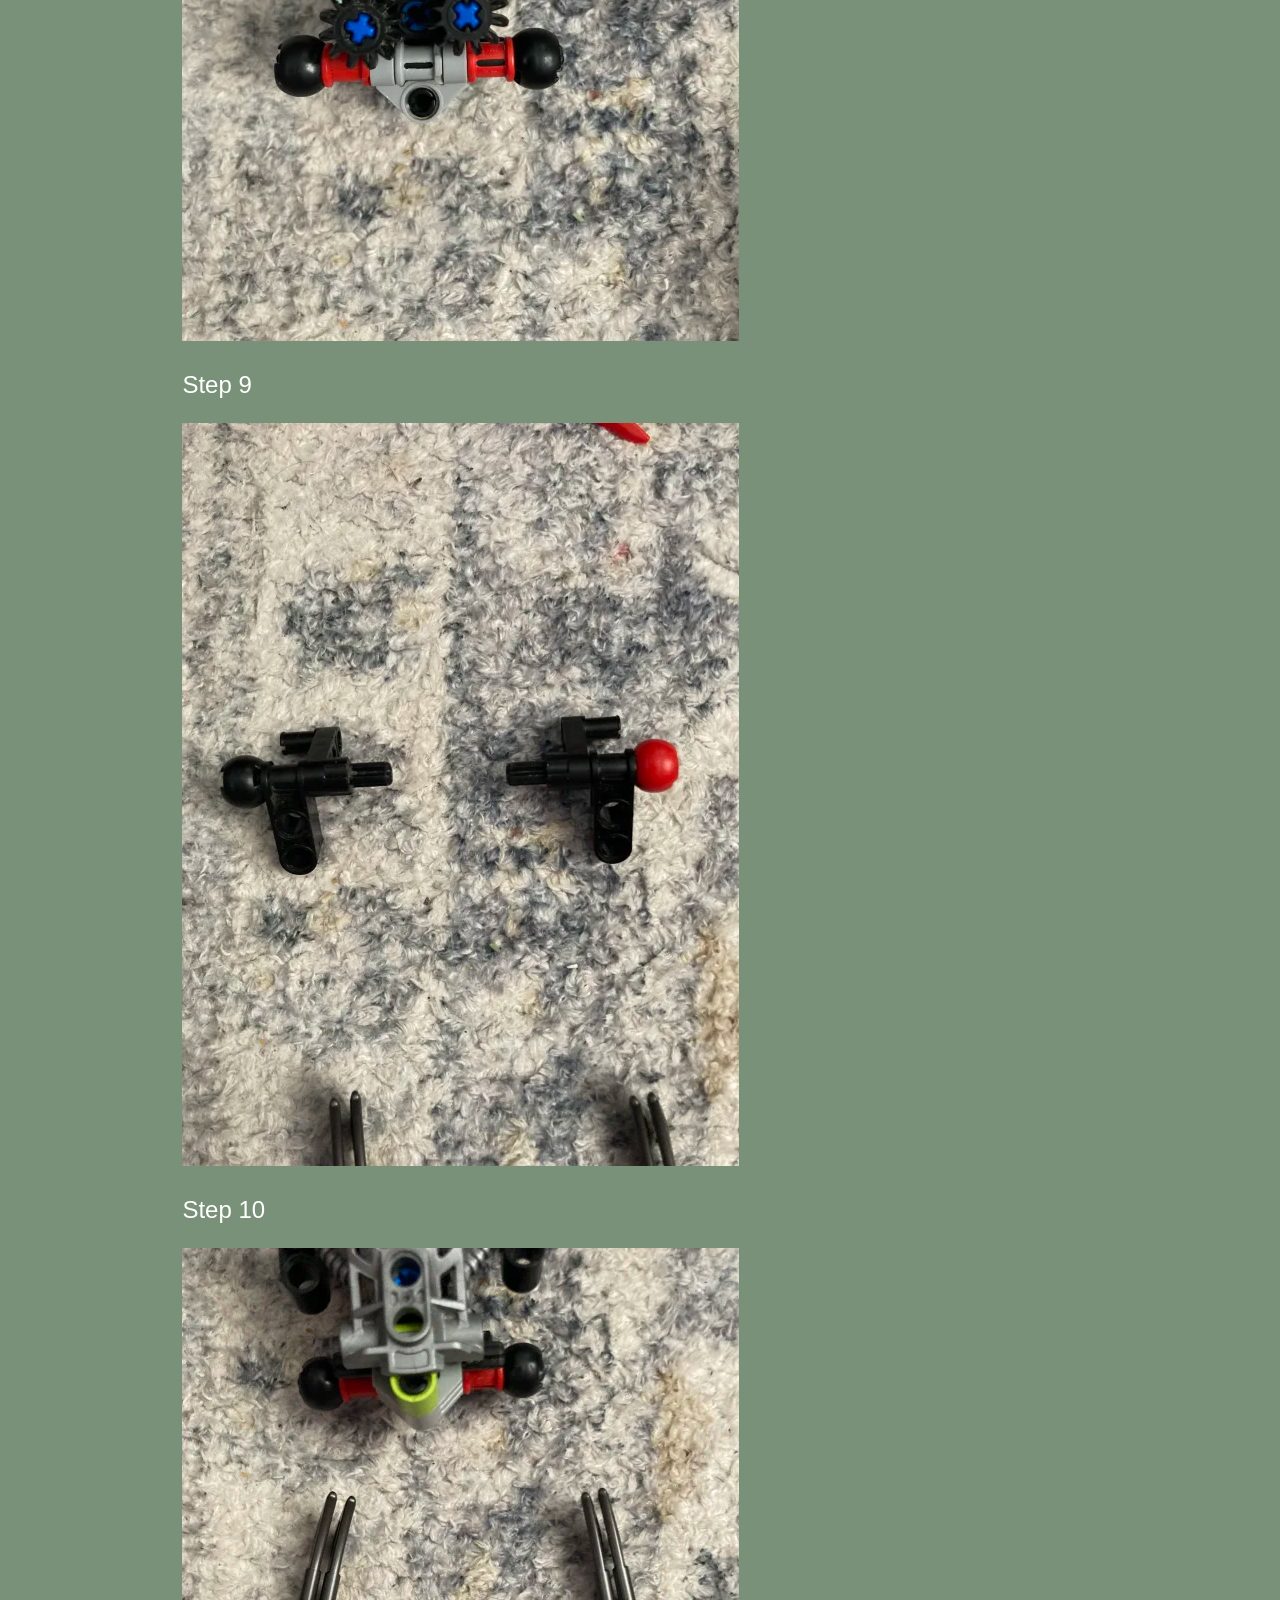
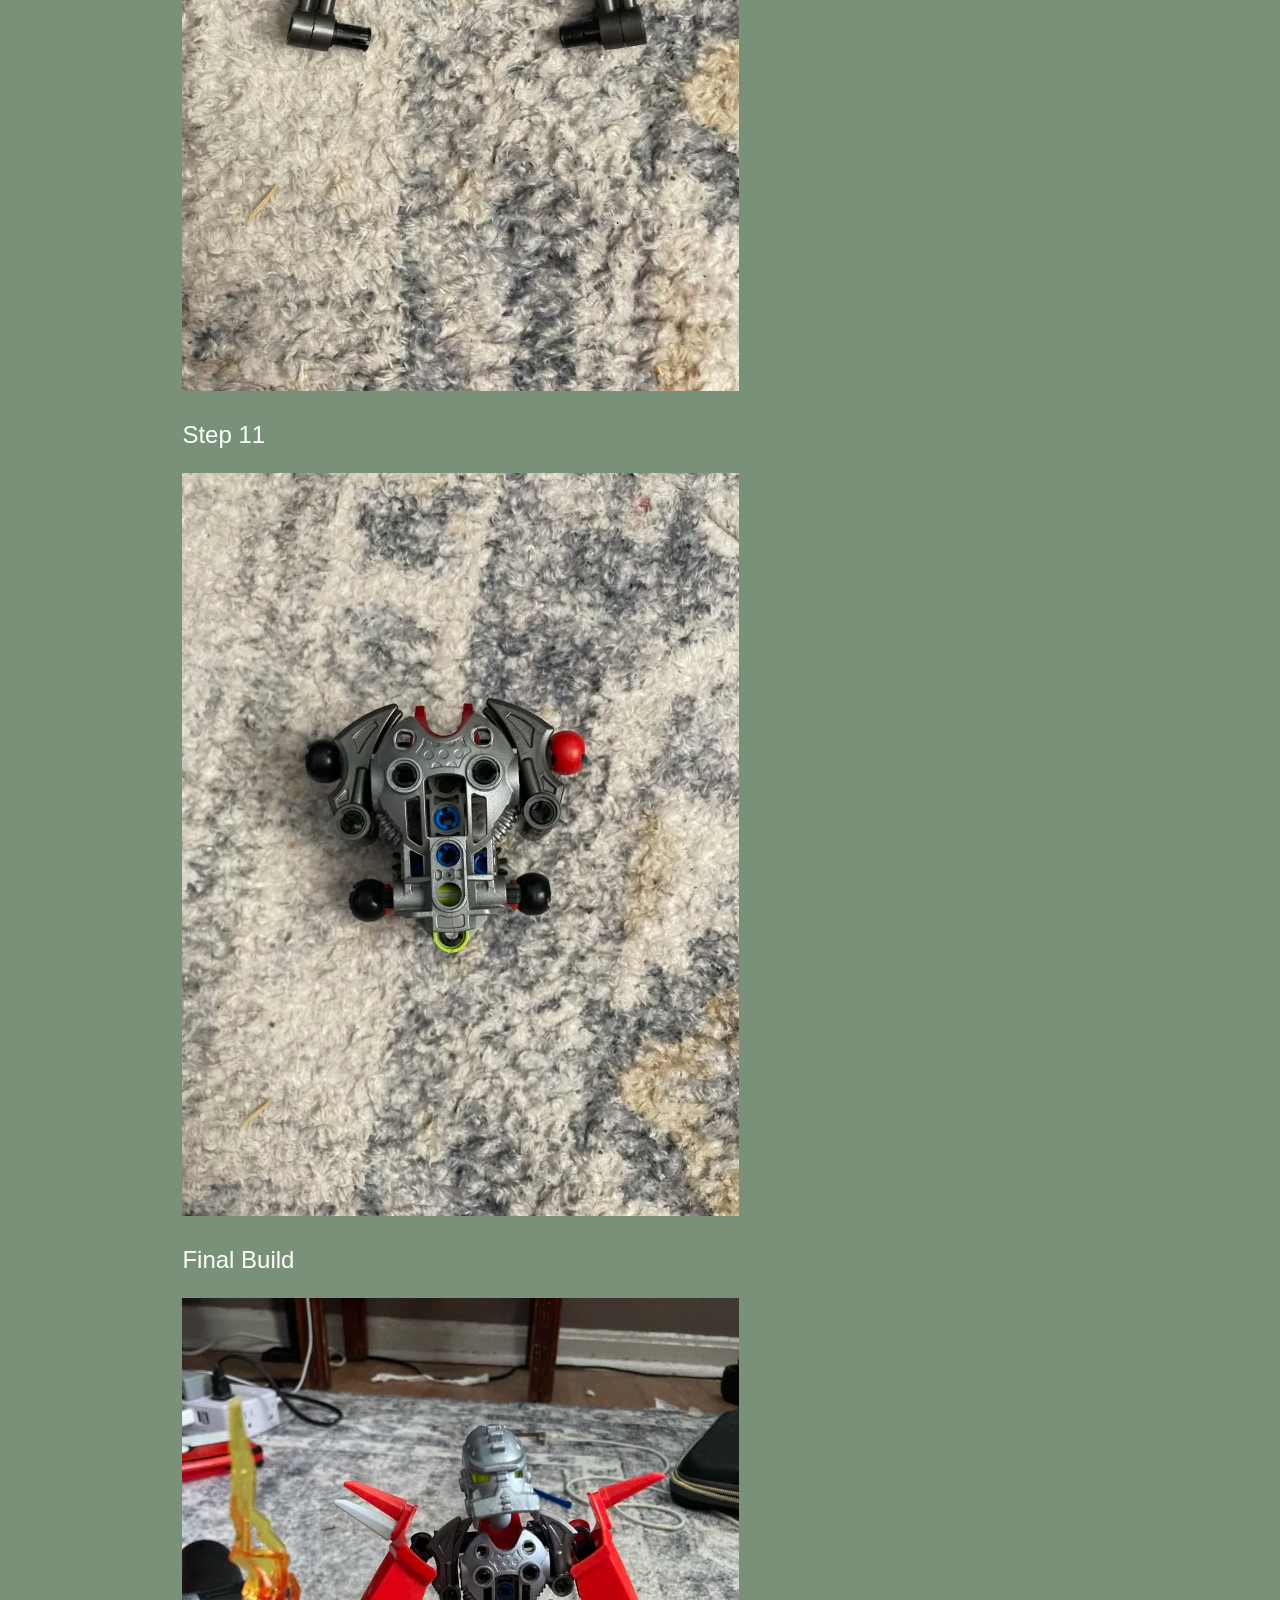
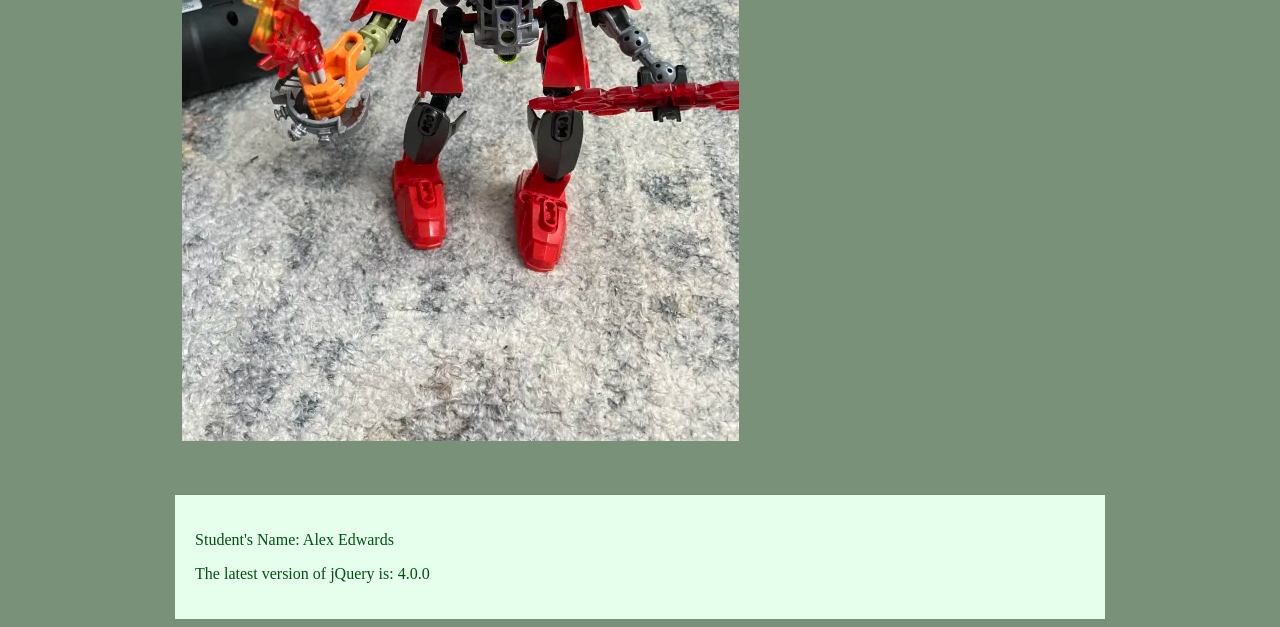
==== commit 188d66bb: "Update index.html" ====
--- a/index.html
+++ b/index.html
@@ -14,20 +14,43 @@
 <body>
     <div id="wrapper">
         <h1>Custom torso build</h1>
-        <article id="main">
-            <img src="images/step1.webp" alt="Step 1">
-            <img src="images/step2.webp" alt="Step 2">
-            <img src="images/step3.webp" alt="Step 3">
-            <img src="images/step4.webp" alt="Step 4">
-            <img src="images/step5.webp" alt="Step 5">
-            <img src="images/step6.webp" alt="Step 6">
-            <img src="images/step7.webp" alt="Step 7">
-            <img src="images/step8.webp" alt="Step 8">
-            <img src="images/step9.webp" alt="Step 9">
-            <img src="images/step10.webp" alt="Step 10">
-            <img src="images/step11.webp" alt="Step 11">
-            <img src="images/finalbuild.webp" alt="Final Build">
-        </article>
+       <article id="main">
+    <p>Step 1</p>
+    <img src="images/step1.webp" alt="Step 1">
+    
+    <p>Step 2</p>
+    <img src="images/step2.webp" alt="Step 2">
+    
+    <p>Step 3</p>
+    <img src="images/step3.webp" alt="Step 3">
+    
+    <p>Step 4</p>
+    <img src="images/step4.webp" alt="Step 4">
+    
+    <p>Step 5</p>
+    <img src="images/step5.webp" alt="Step 5">
+    
+    <p>Step 6</p>
+    <img src="images/step6.webp" alt="Step 6">
+    
+    <p>Step 7</p>
+    <img src="images/step7.webp" alt="Step 7">
+    
+    <p>Step 8</p>
+    <img src="images/step8.webp" alt="Step 8">
+    
+    <p>Step 9</p>
+    <img src="images/step9.webp" alt="Step 9">
+    
+    <p>Step 10</p>
+    <img src="images/step10.webp" alt="Step 10">
+    
+    <p>Step 11</p>
+    <img src="images/step11.webp" alt="Step 11">
+    
+    <p>Final Build</p>
+    <img src="images/finalbuild.webp" alt="Final Build">
+</article>
         
         <footer>
             <p>Student's Name: Alex Edwards</p>
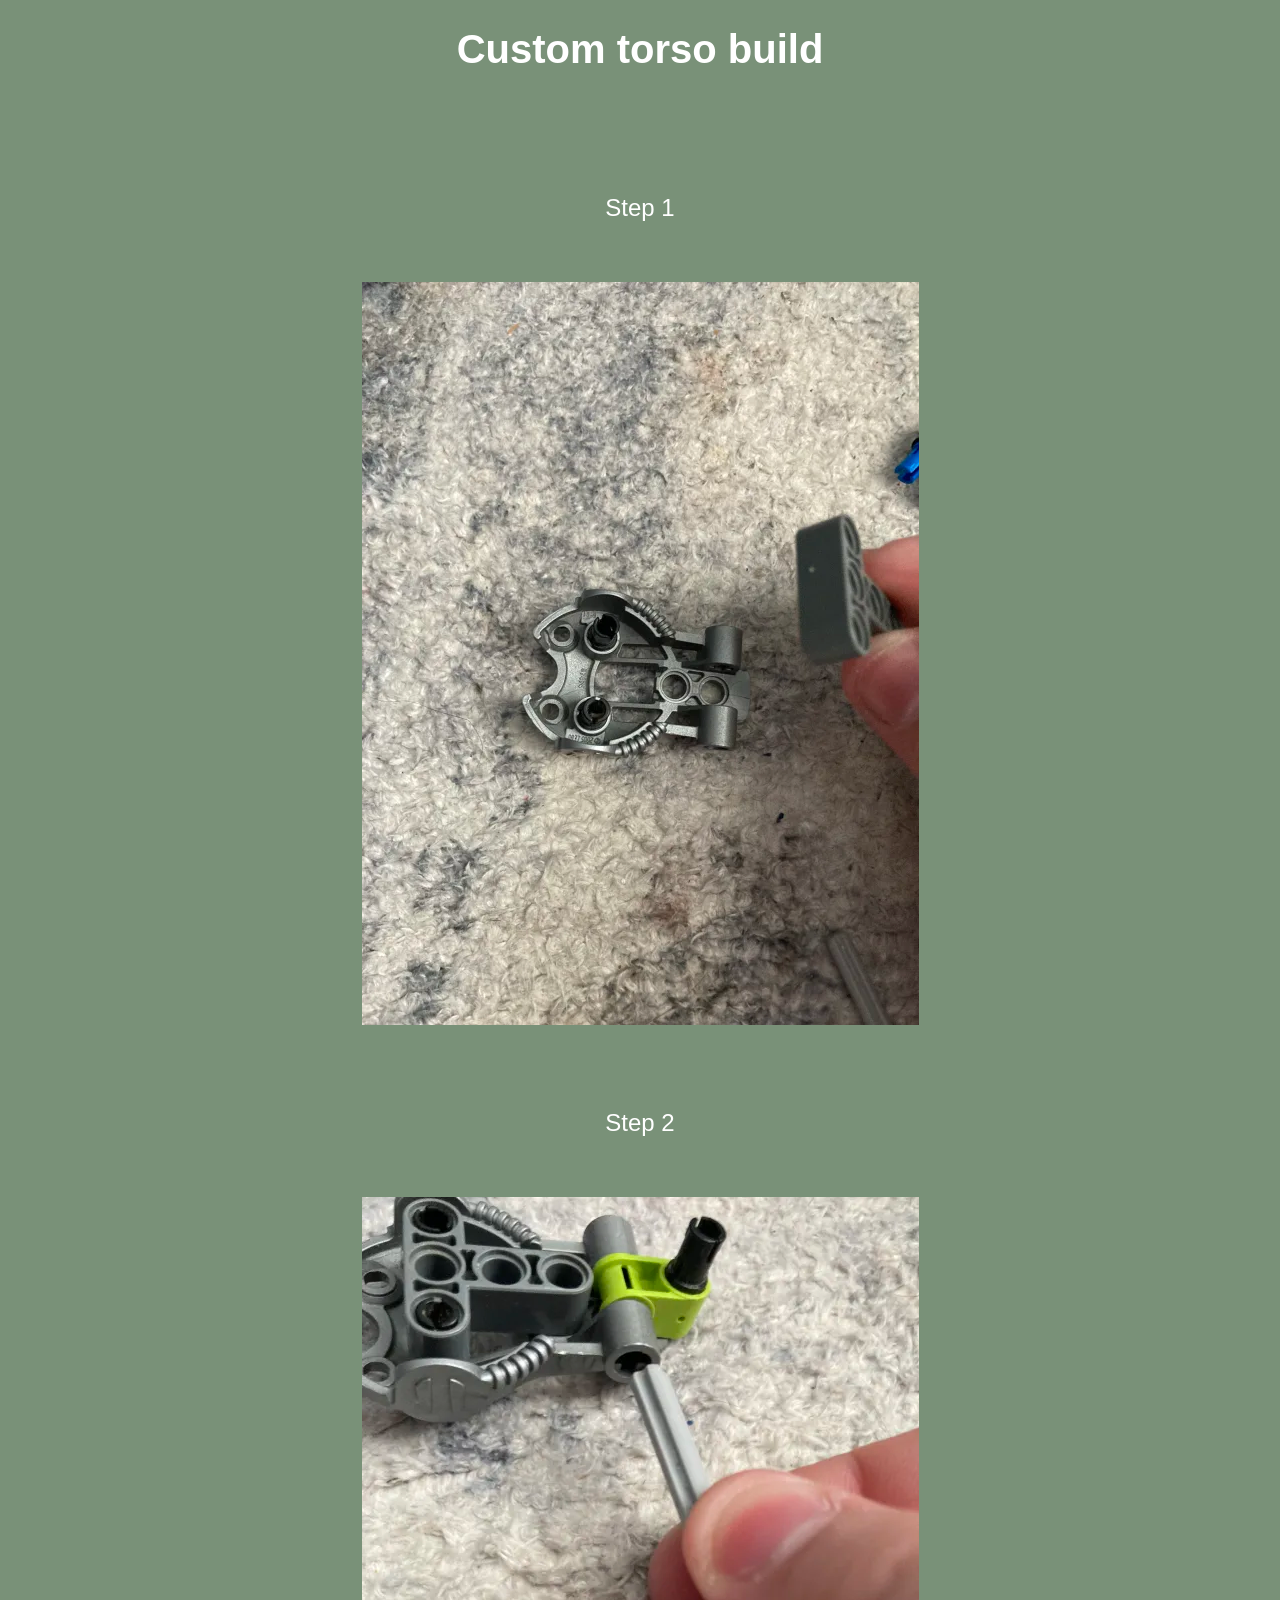
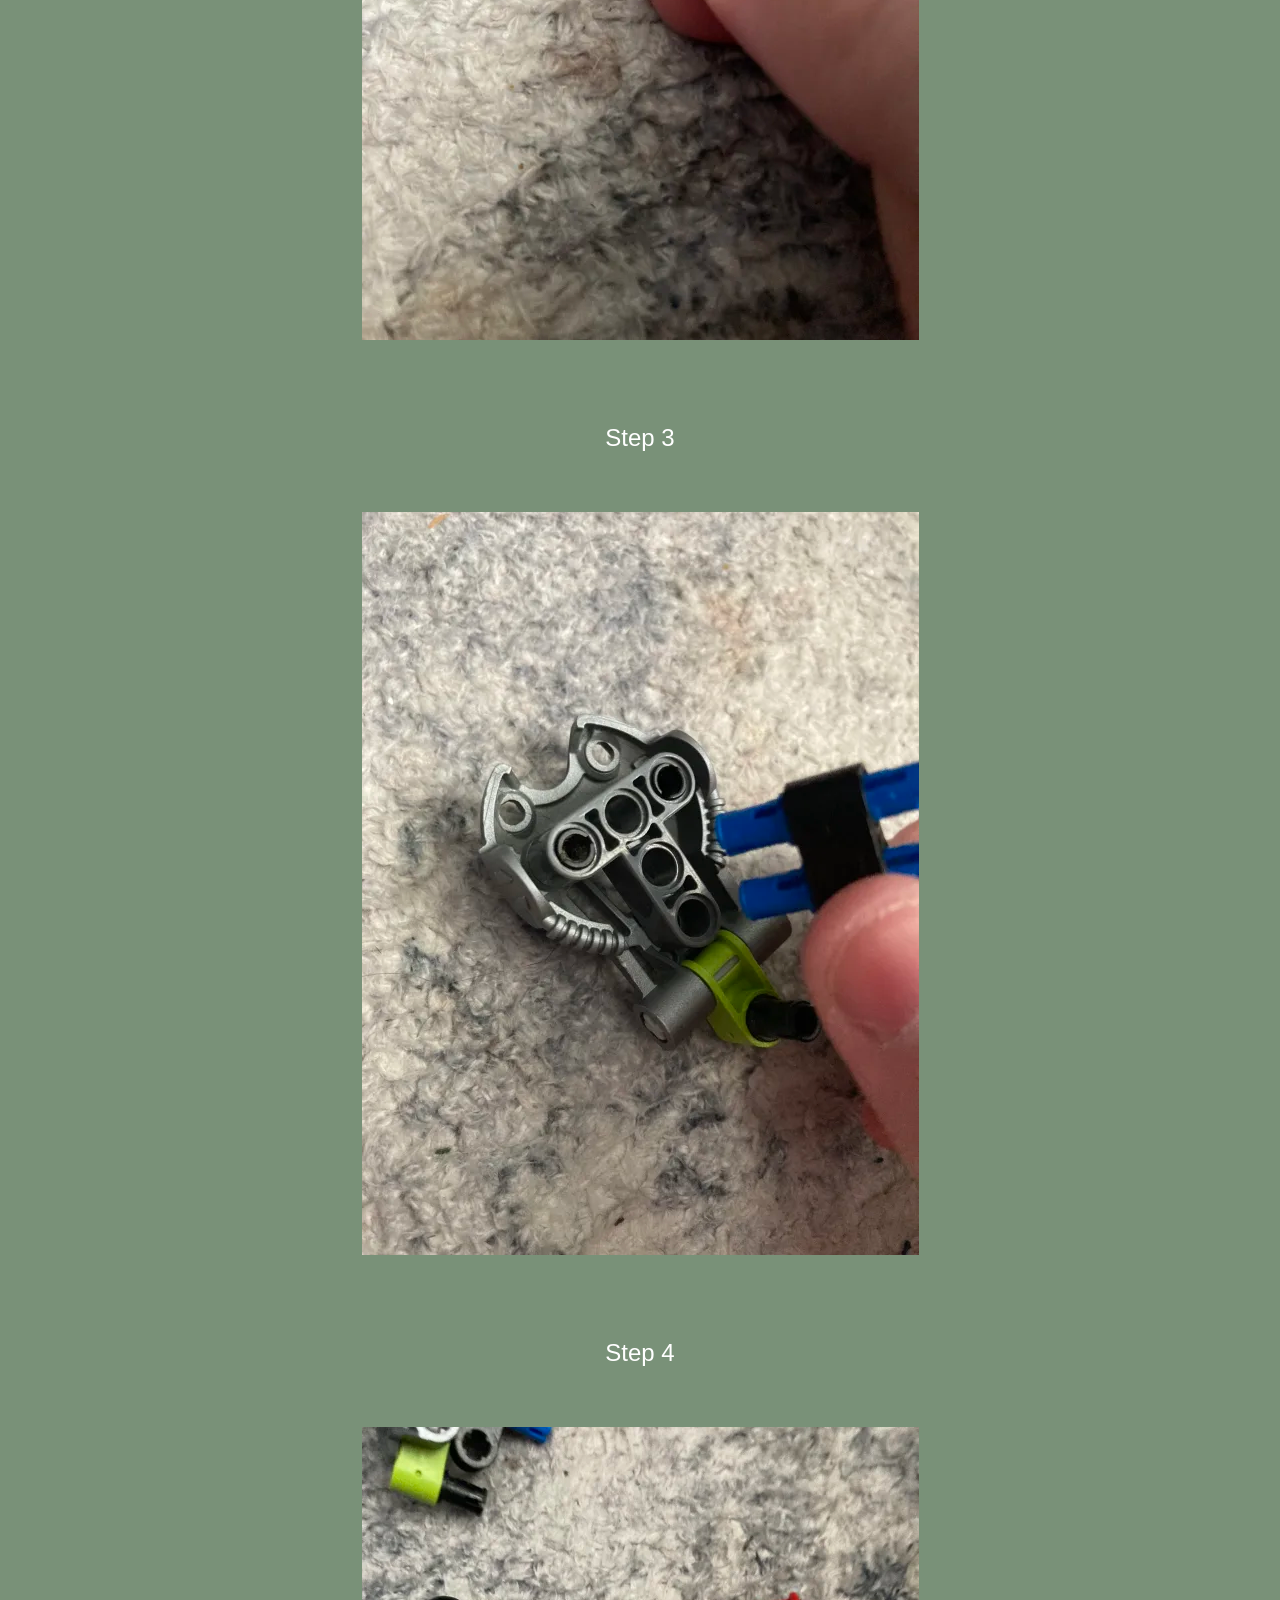
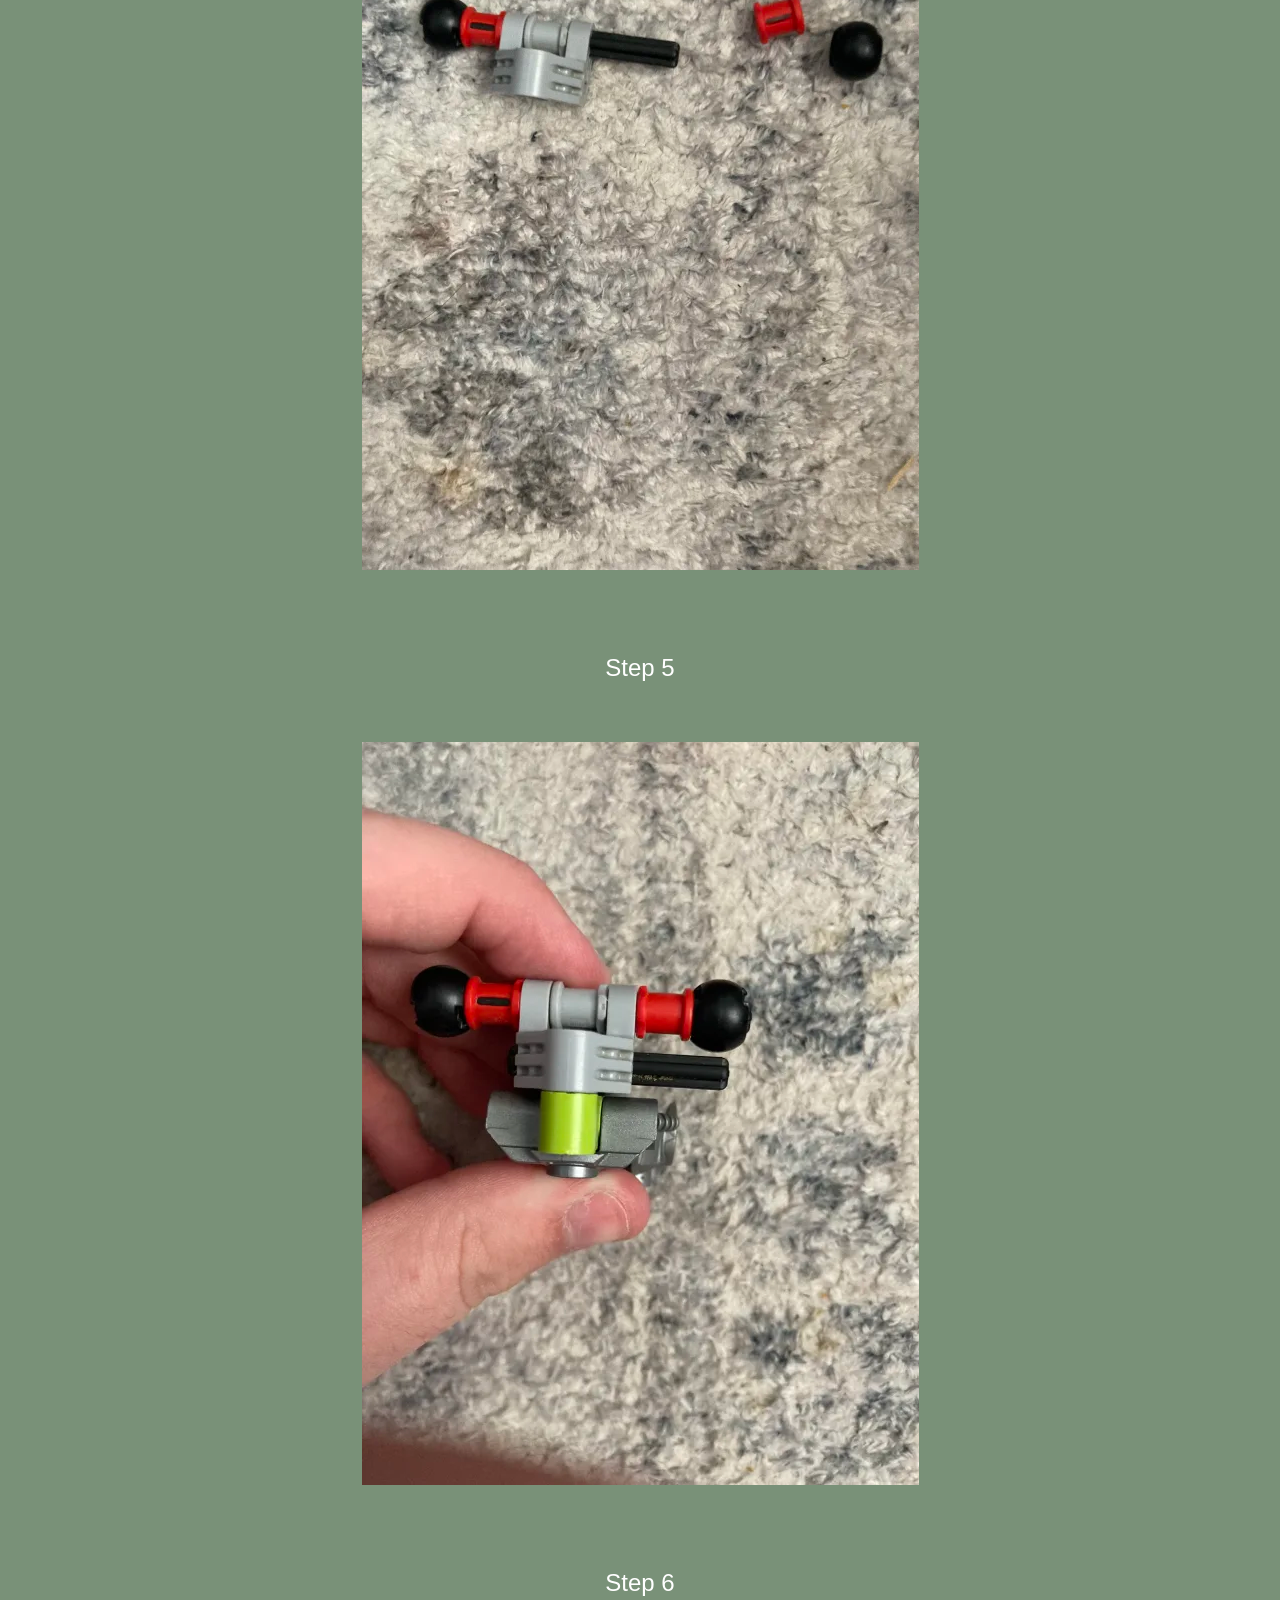
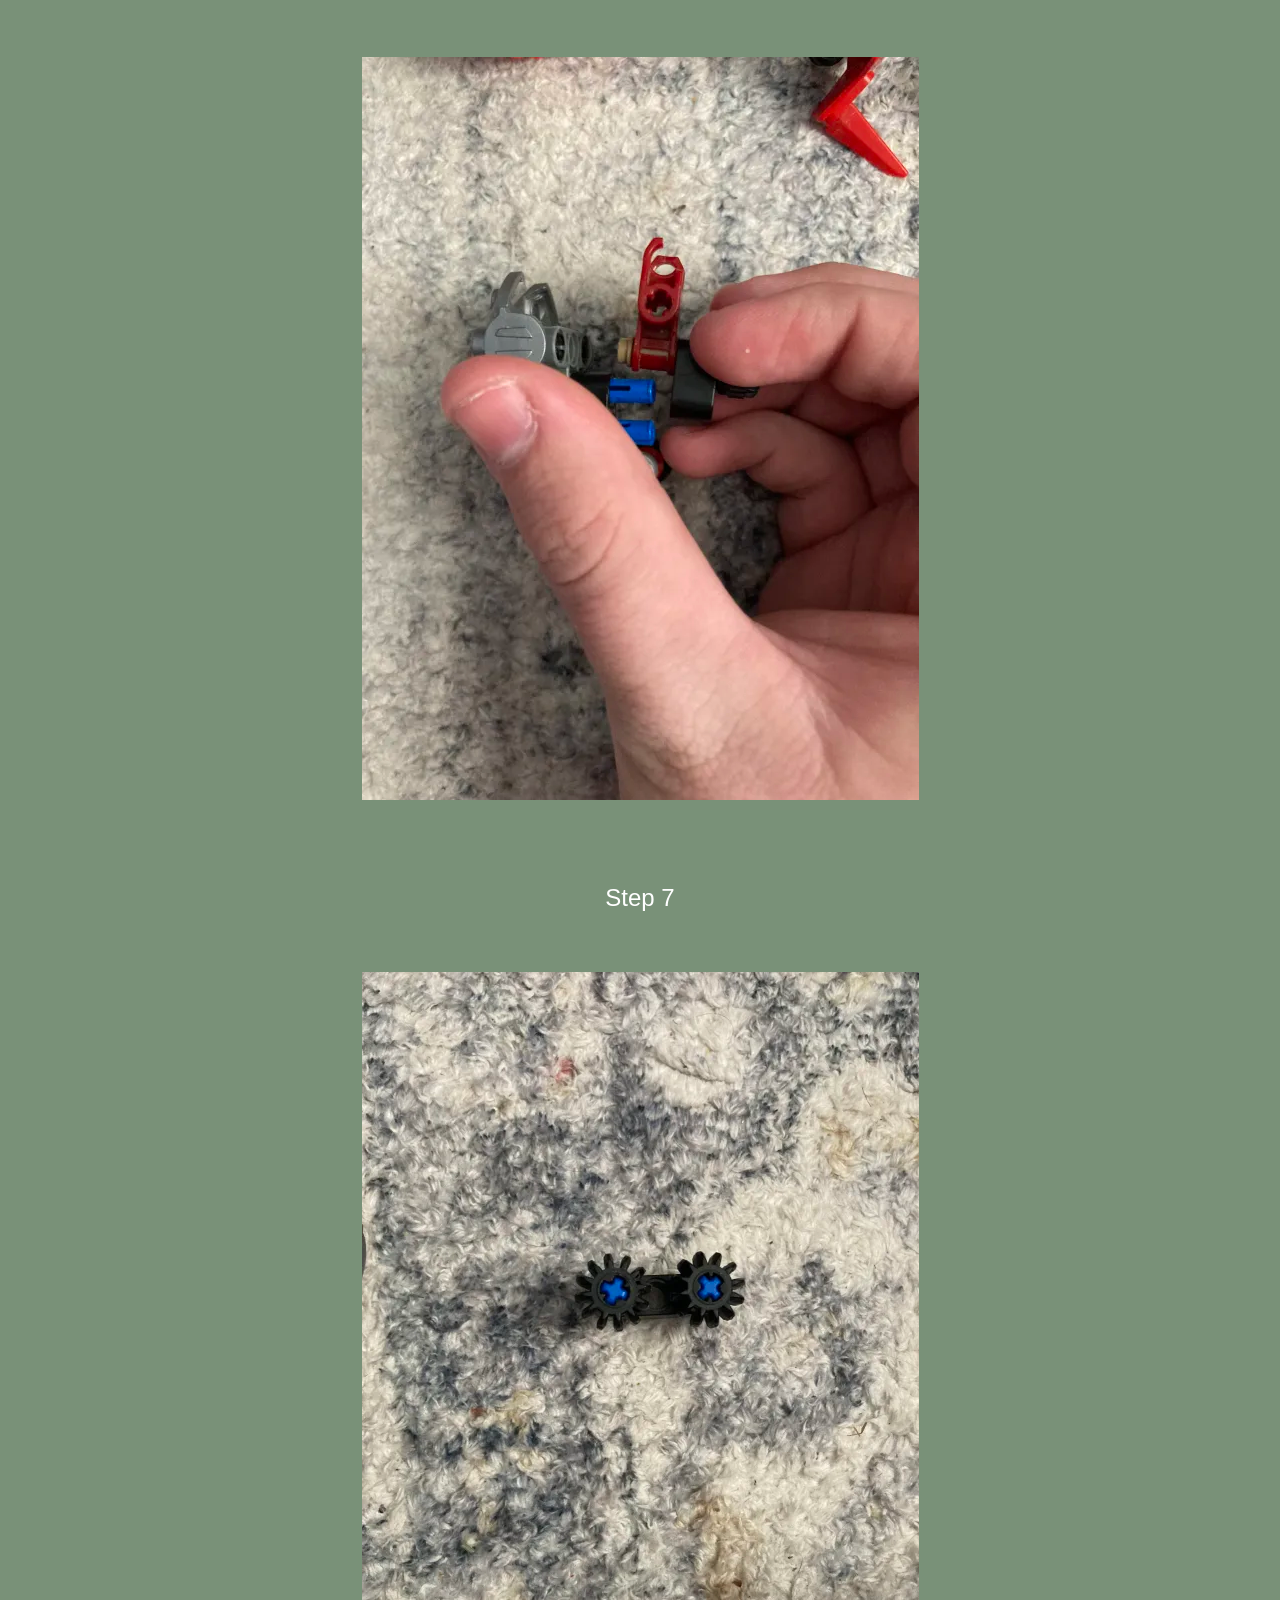
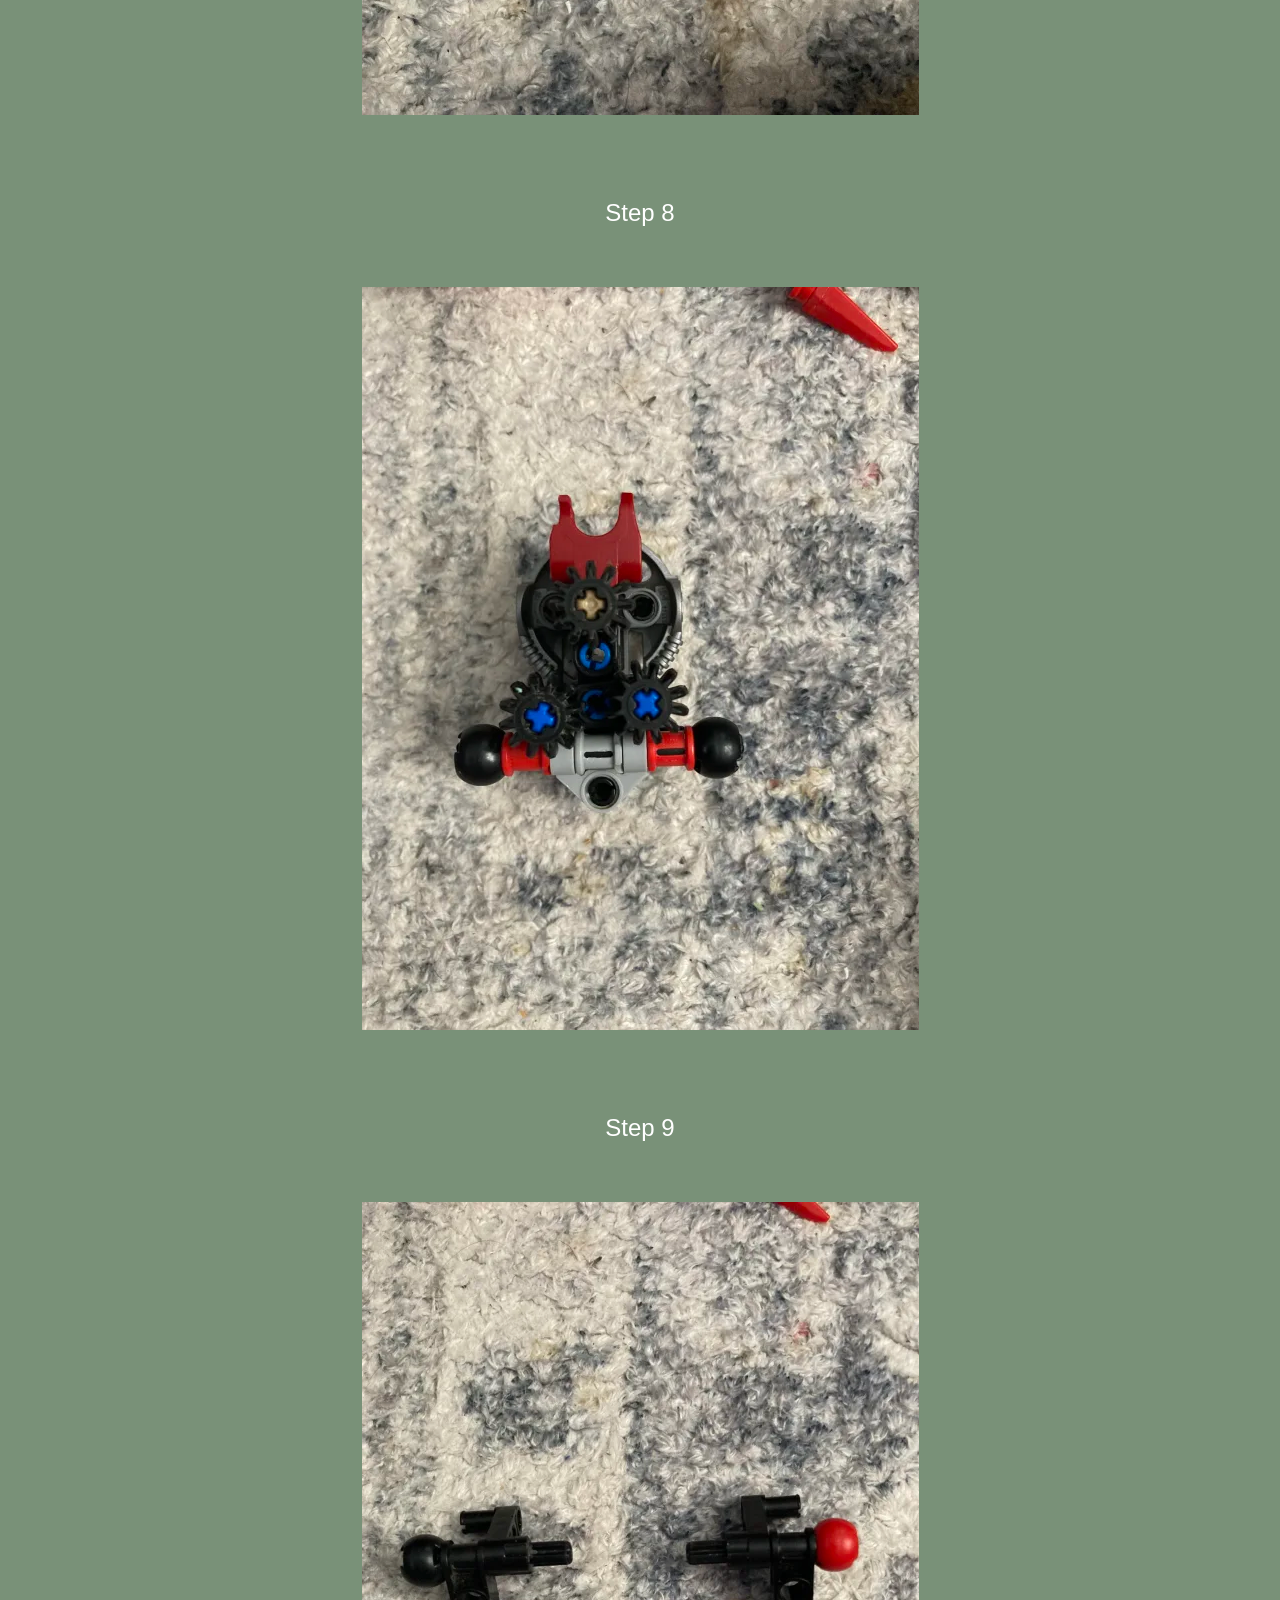
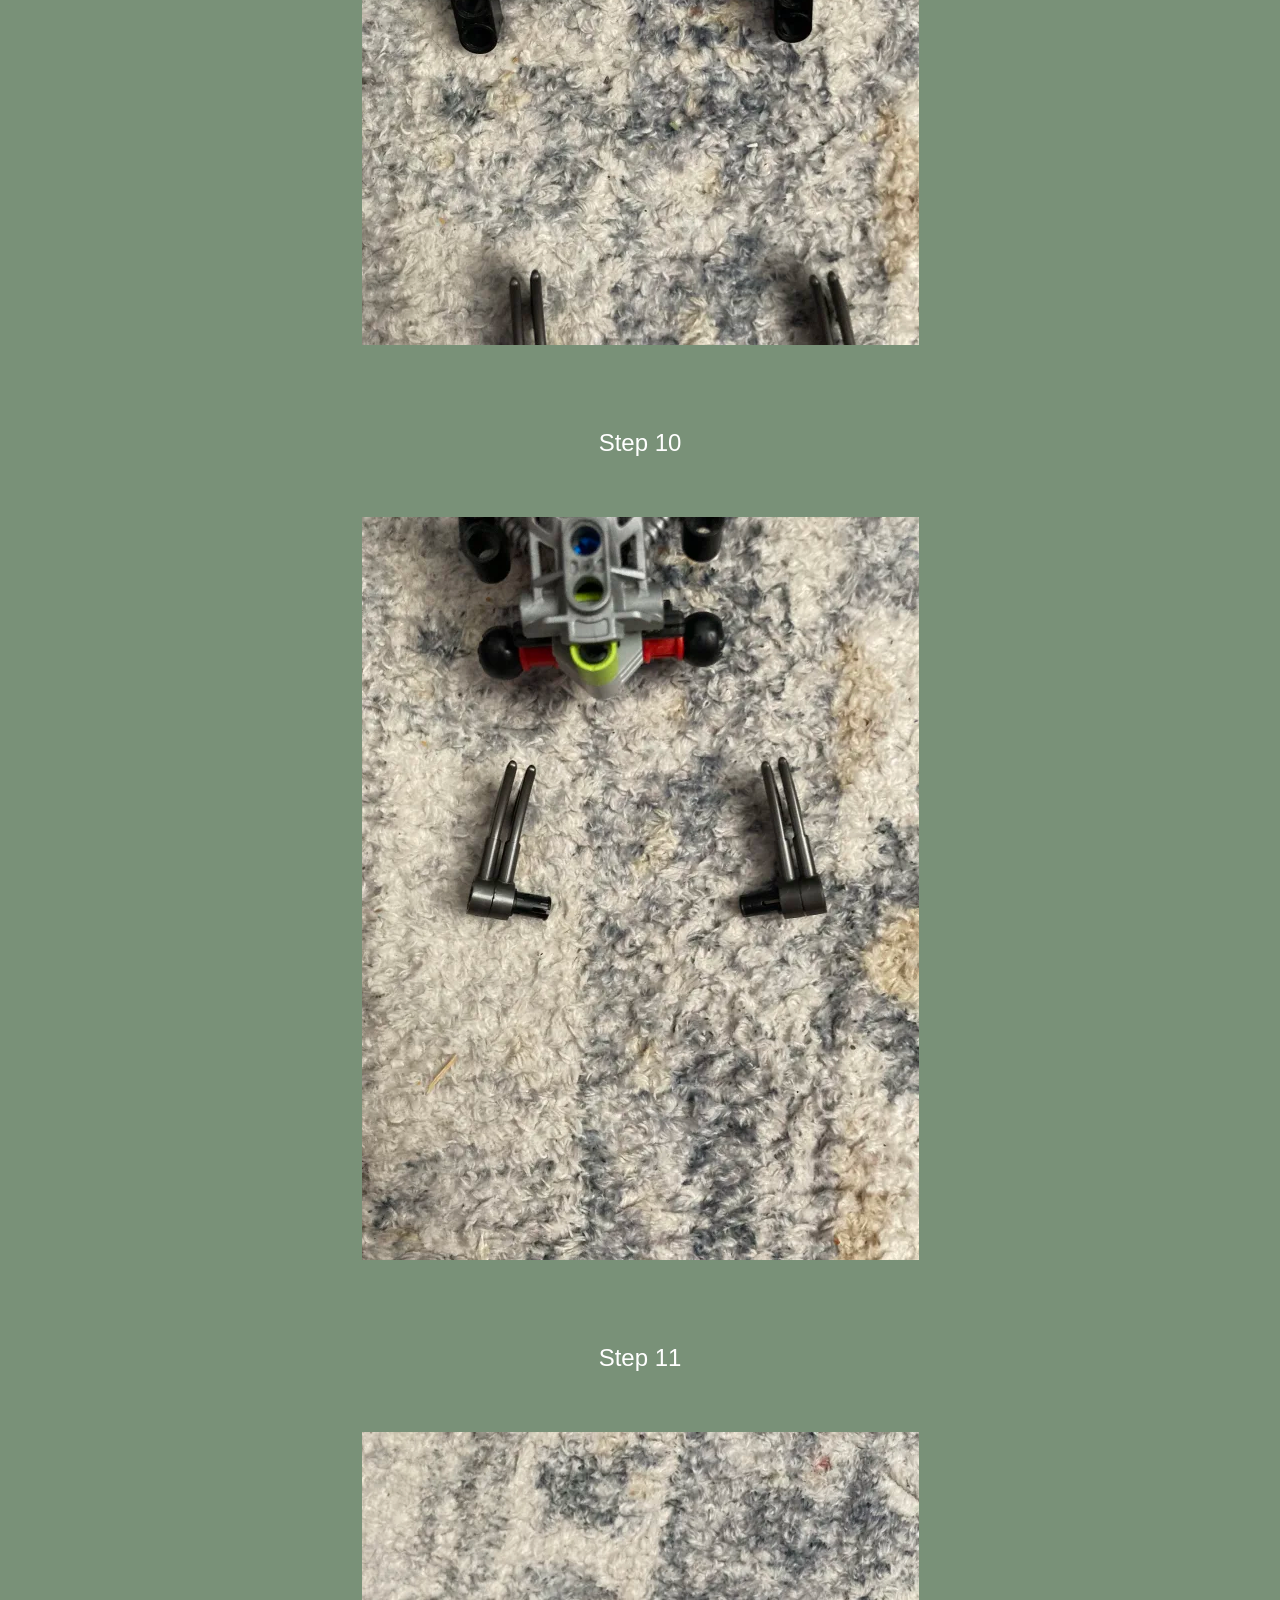
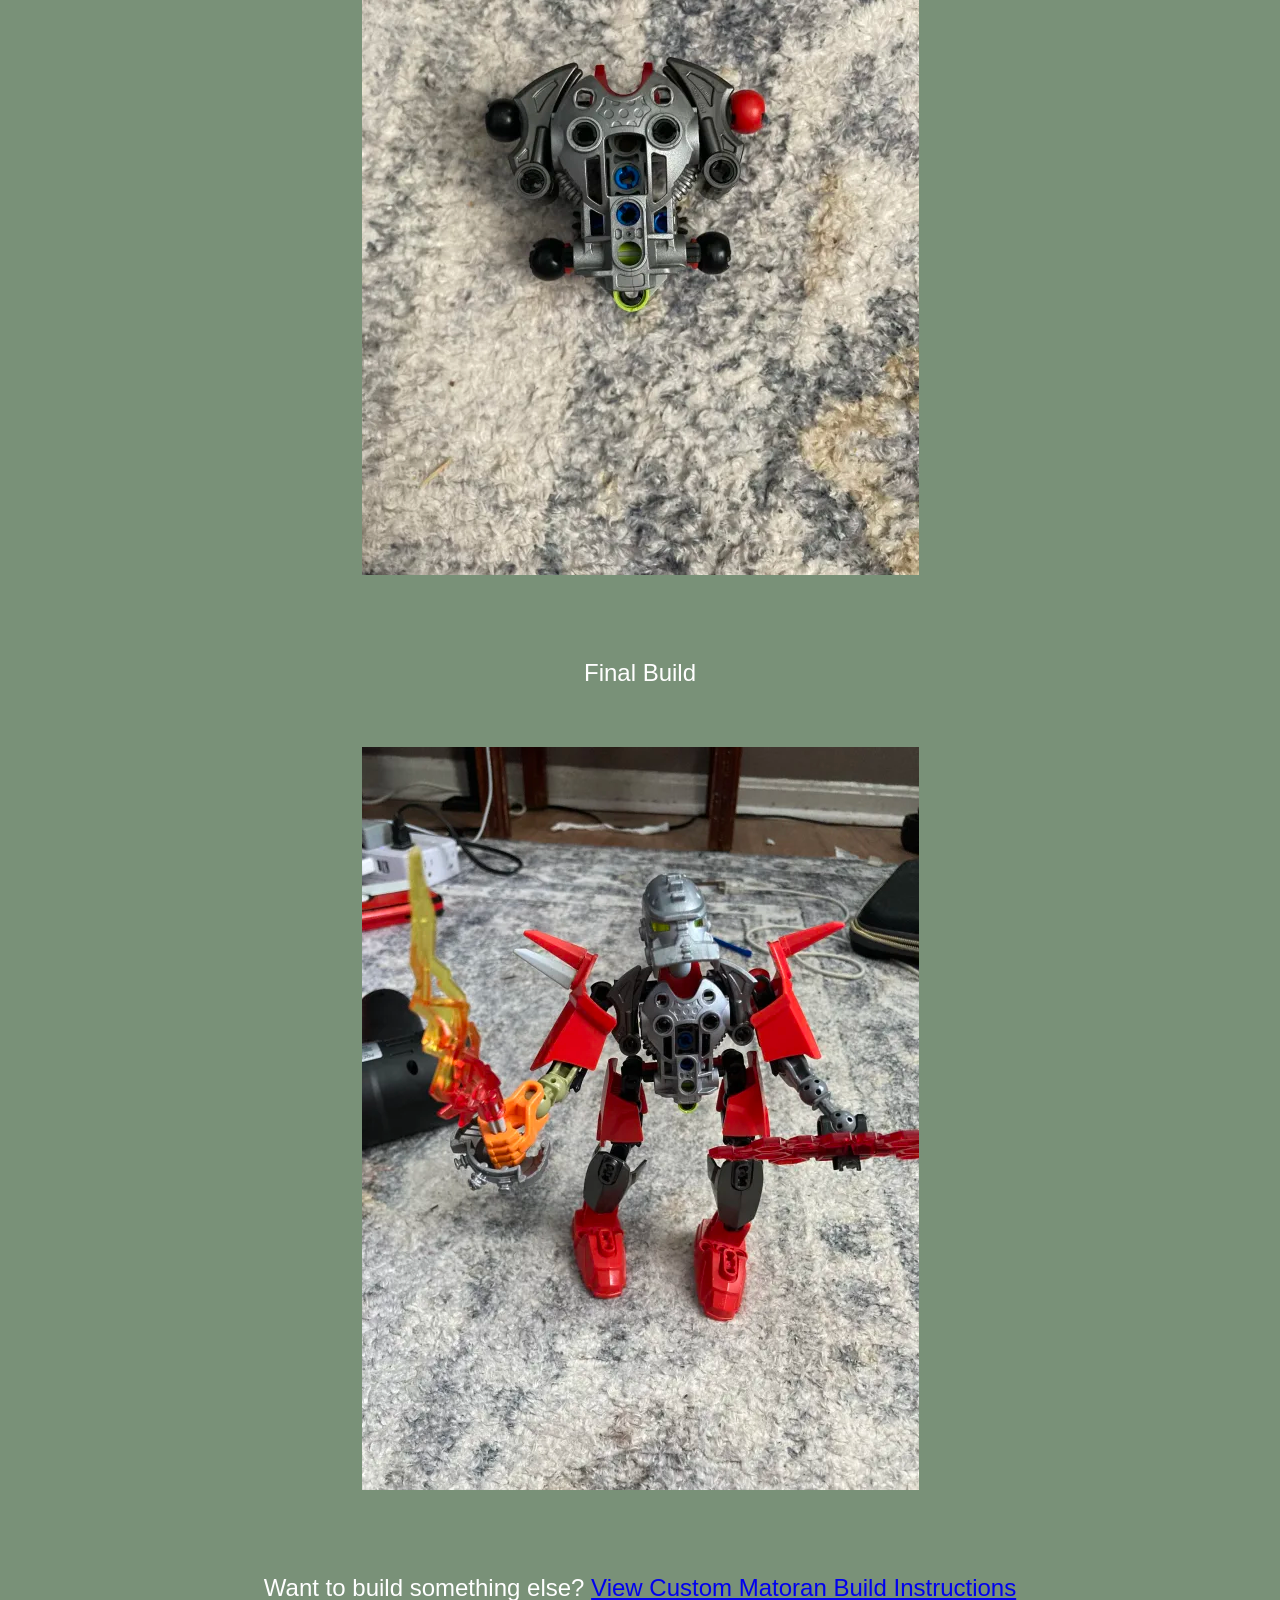
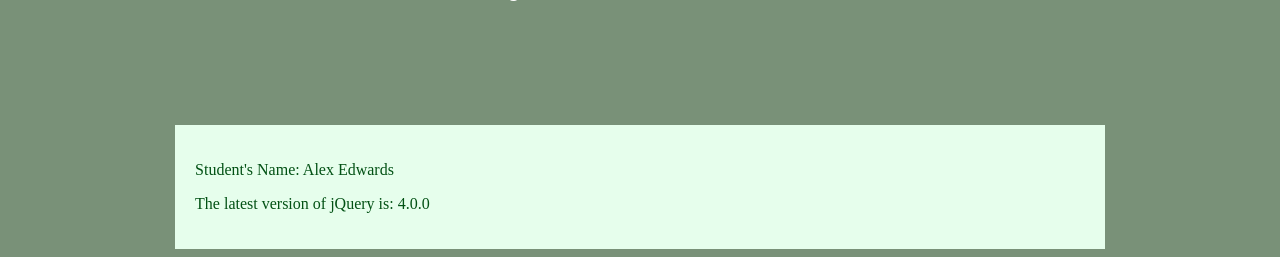
==== commit 6b20578f: "Update index.html" ====
--- a/index.html
+++ b/index.html
@@ -50,6 +50,10 @@
     
     <p>Final Build</p>
     <img src="images/finalbuild.webp" alt="Final Build">
+           <p class="next-link">
+    Want to build something else? 
+    <a href="Matoranbuild.html">View Custom Matoran Build Instructions</a>
+</p>
 </article>
         
         <footer>
--- a/styles.css
+++ b/styles.css
@@ -37,3 +37,21 @@
 	font-weight: bold;
 	font-size: 1em;
 }
+#main {
+    margin: 5% 0; 
+    font-size: 1.5em;
+    font-family: Verdana, Arial, sans-serif;
+    padding: 2em;
+    
+    display: flex;
+    flex-direction: column;
+    align-items: center; 
+    gap: 1.5em; 
+}
+
+
+#main img {
+    max-width: 100%;
+    height: auto;
+    margin-bottom: 1em; 
+}
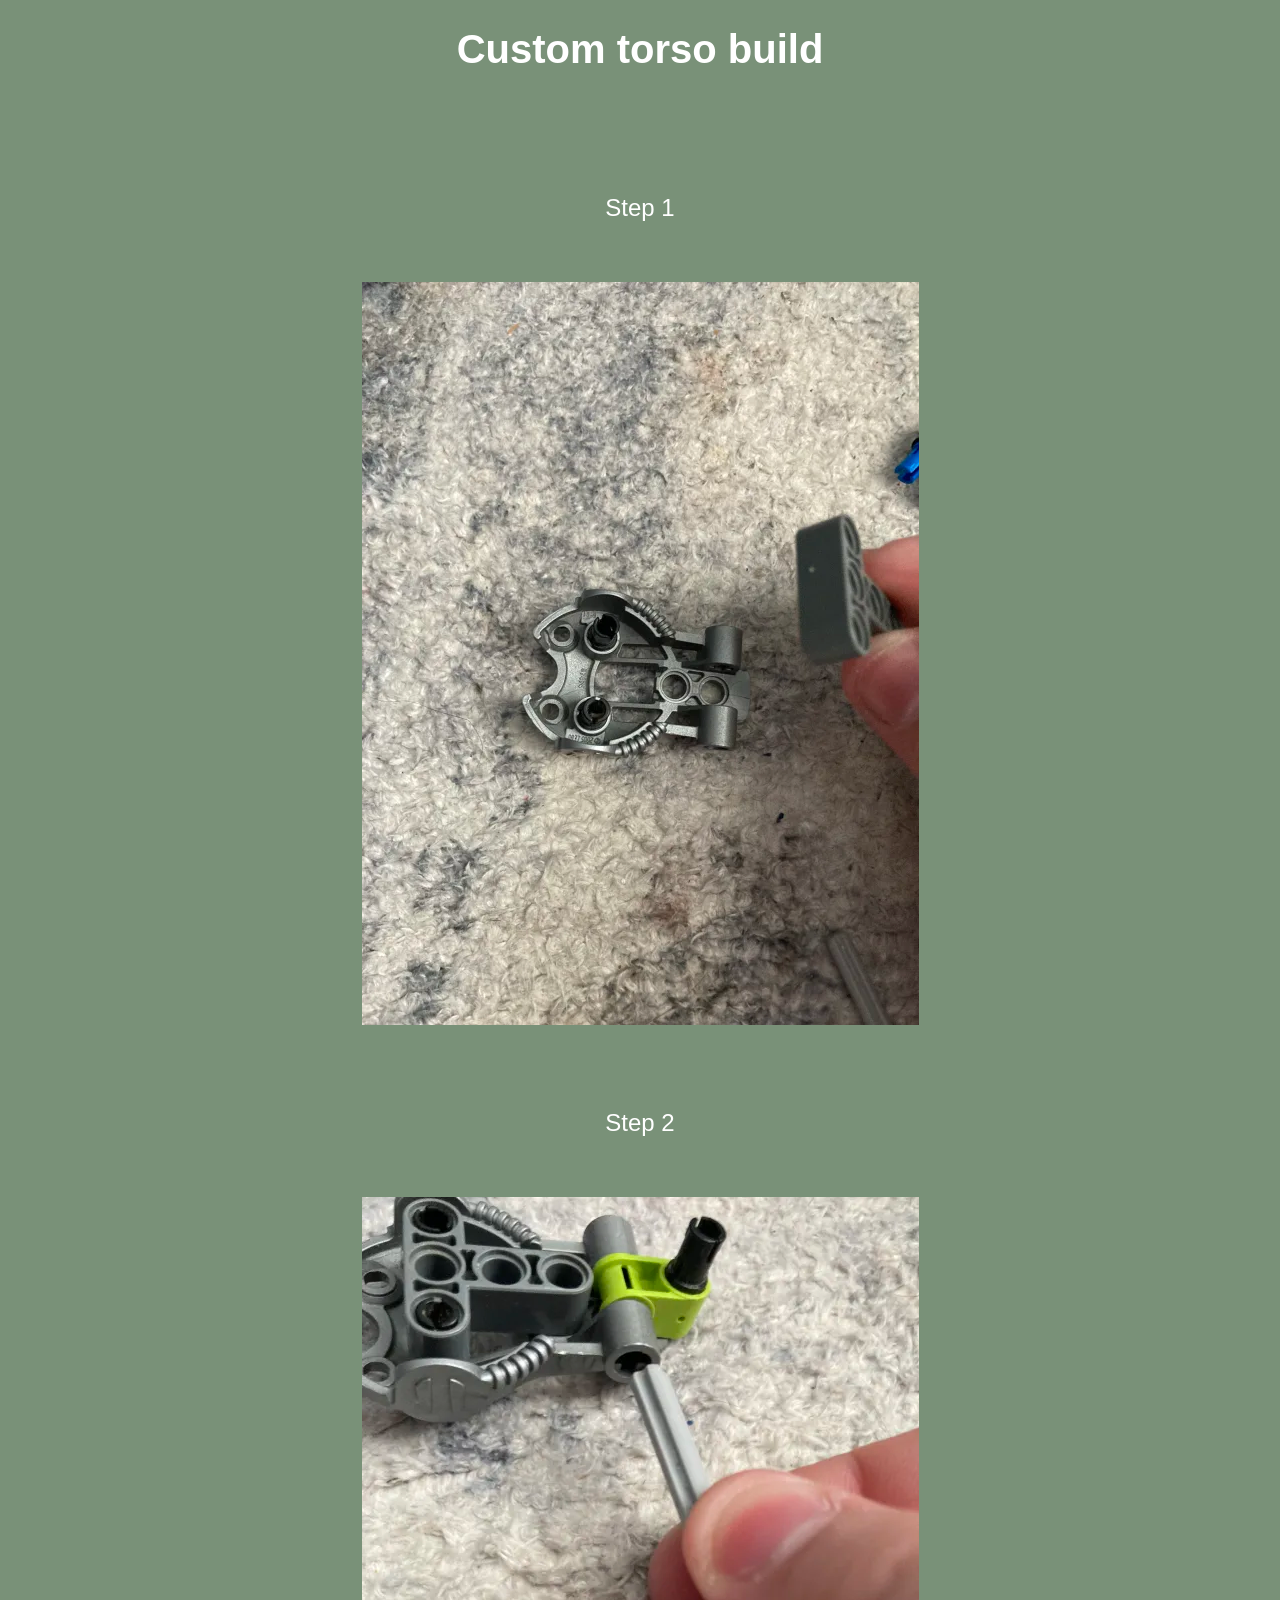
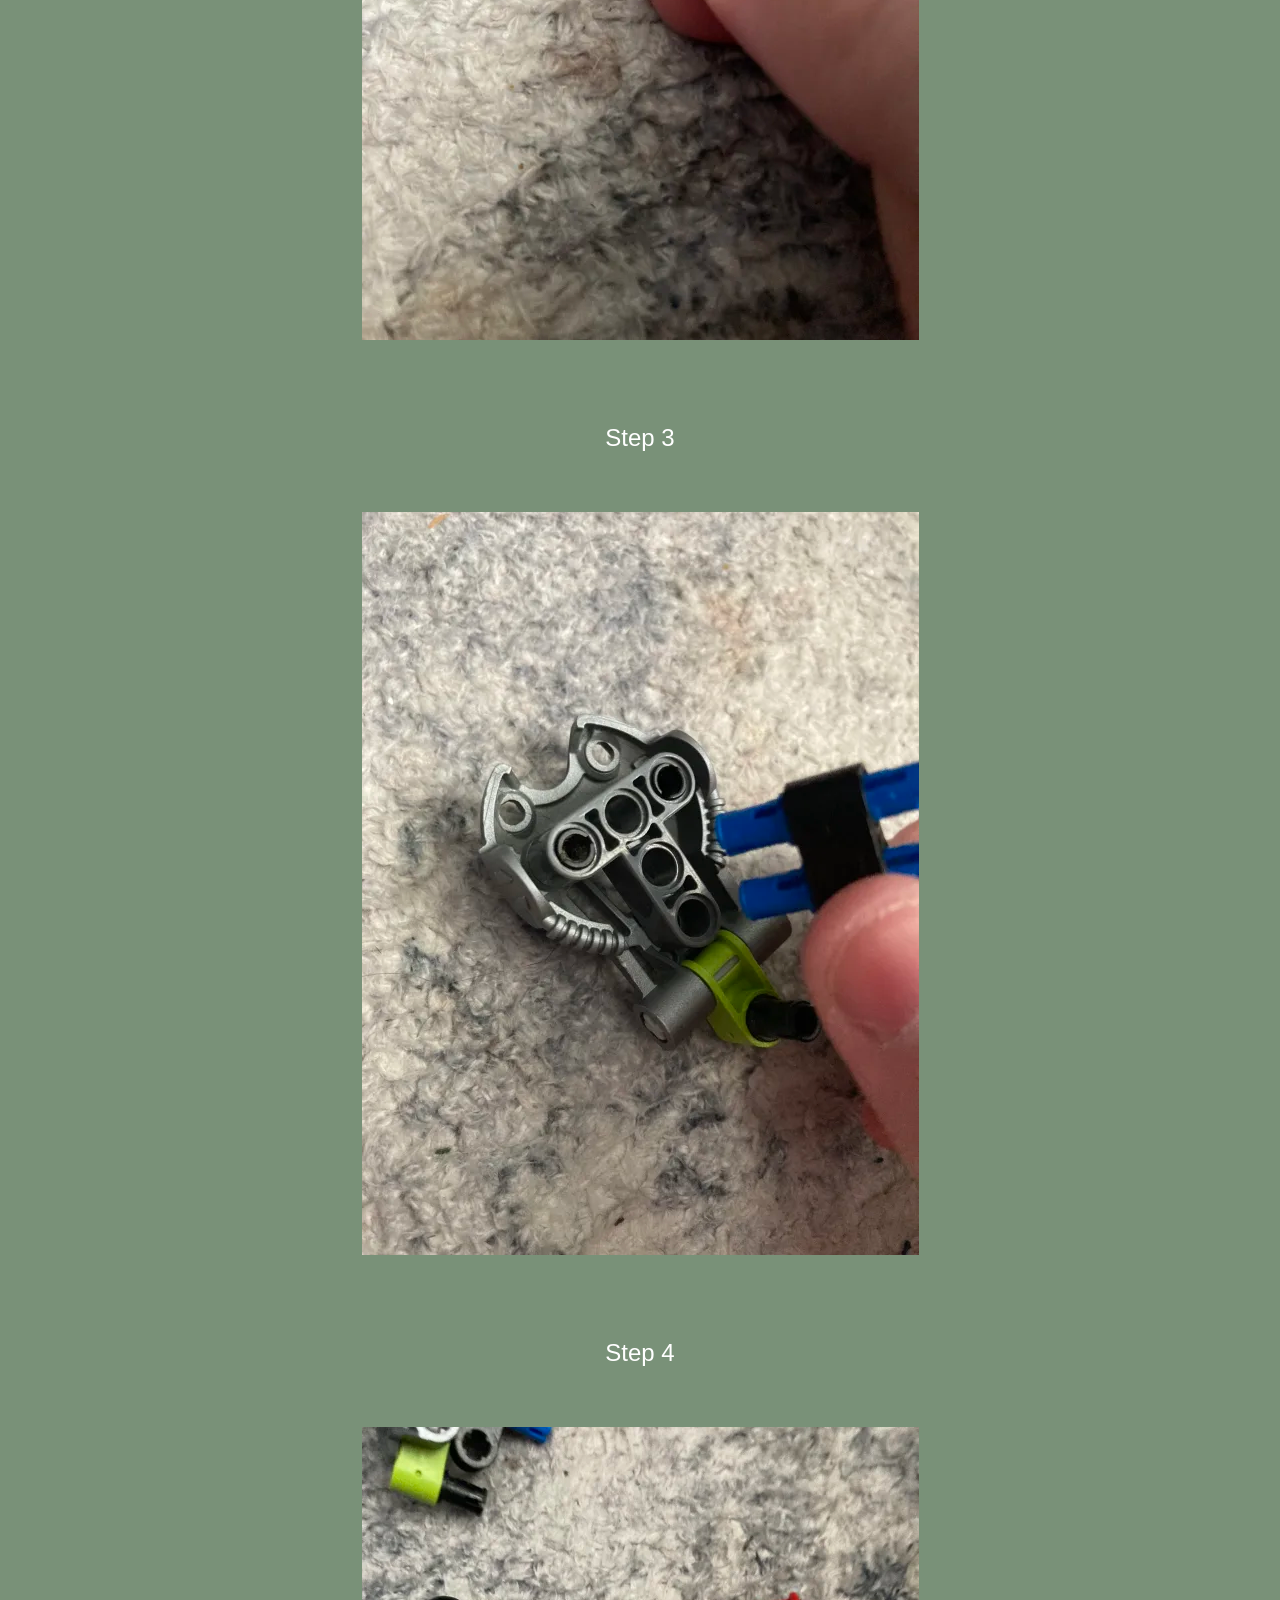
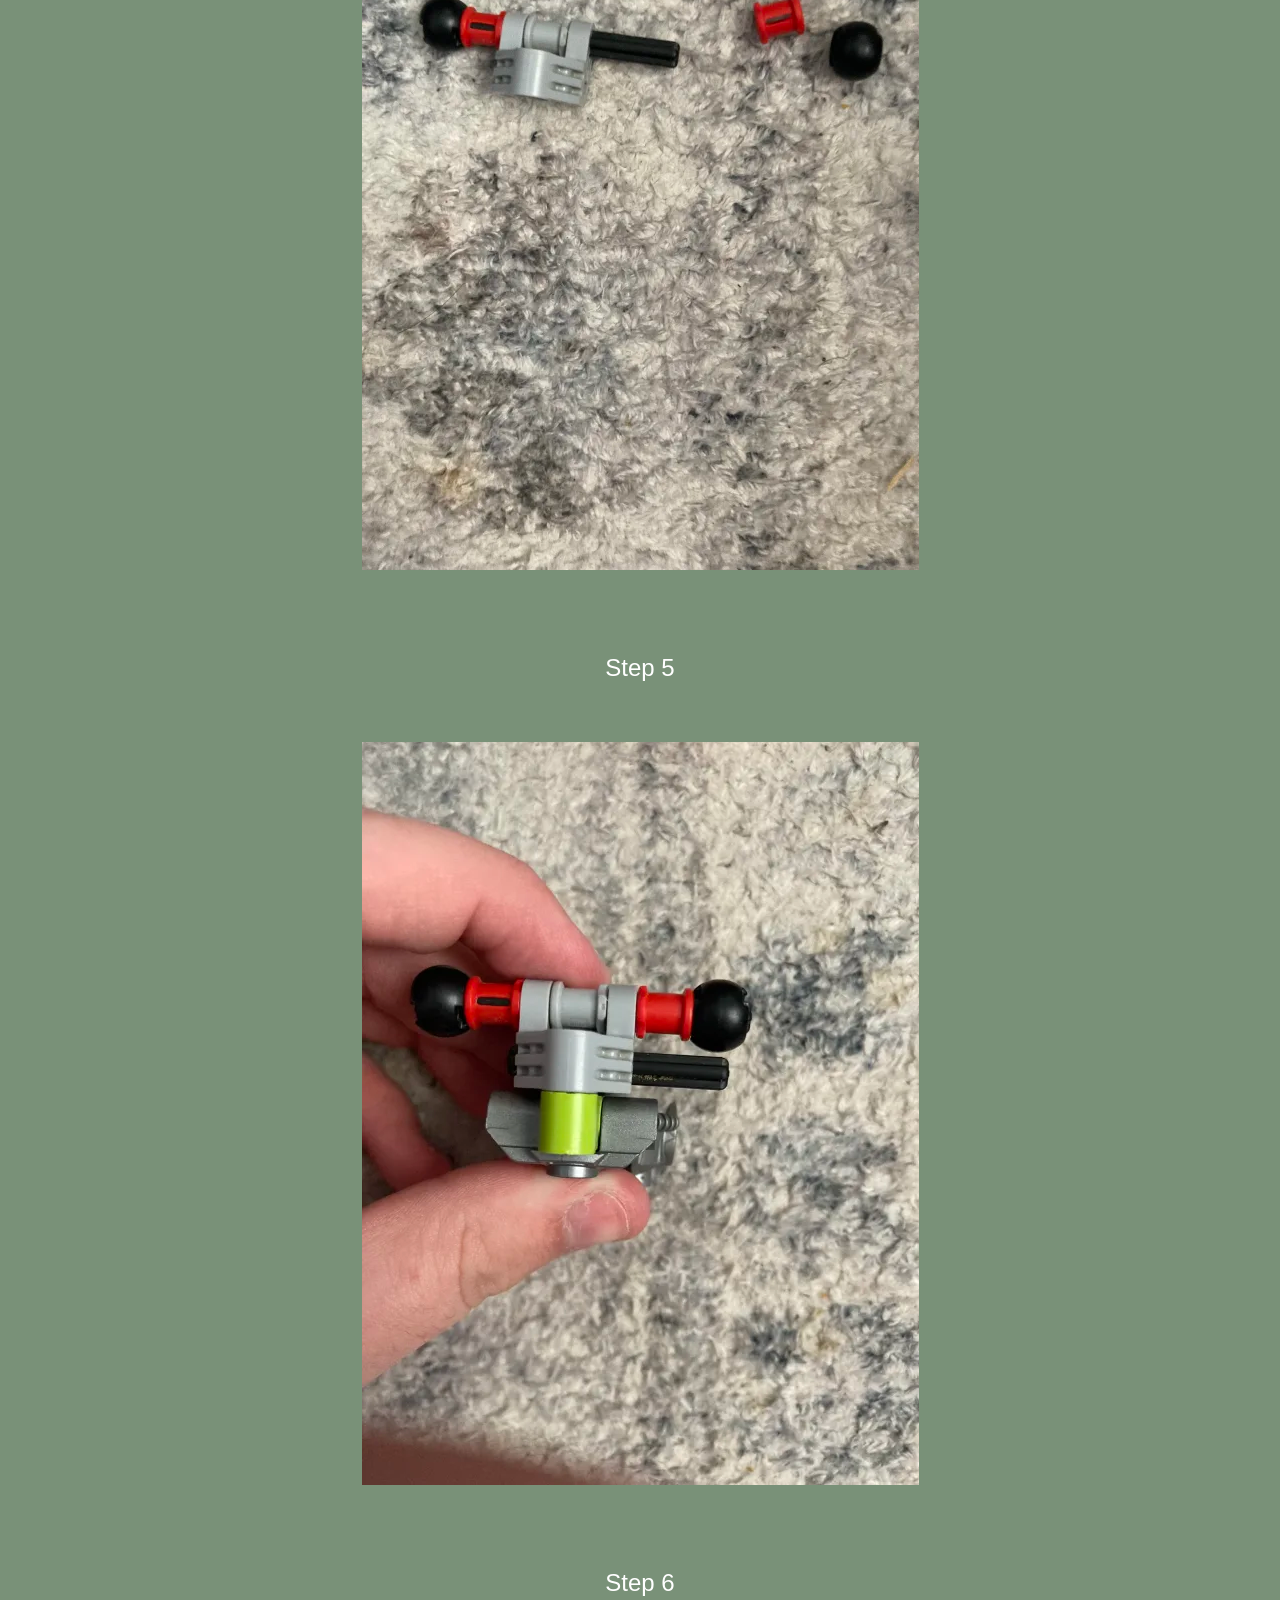
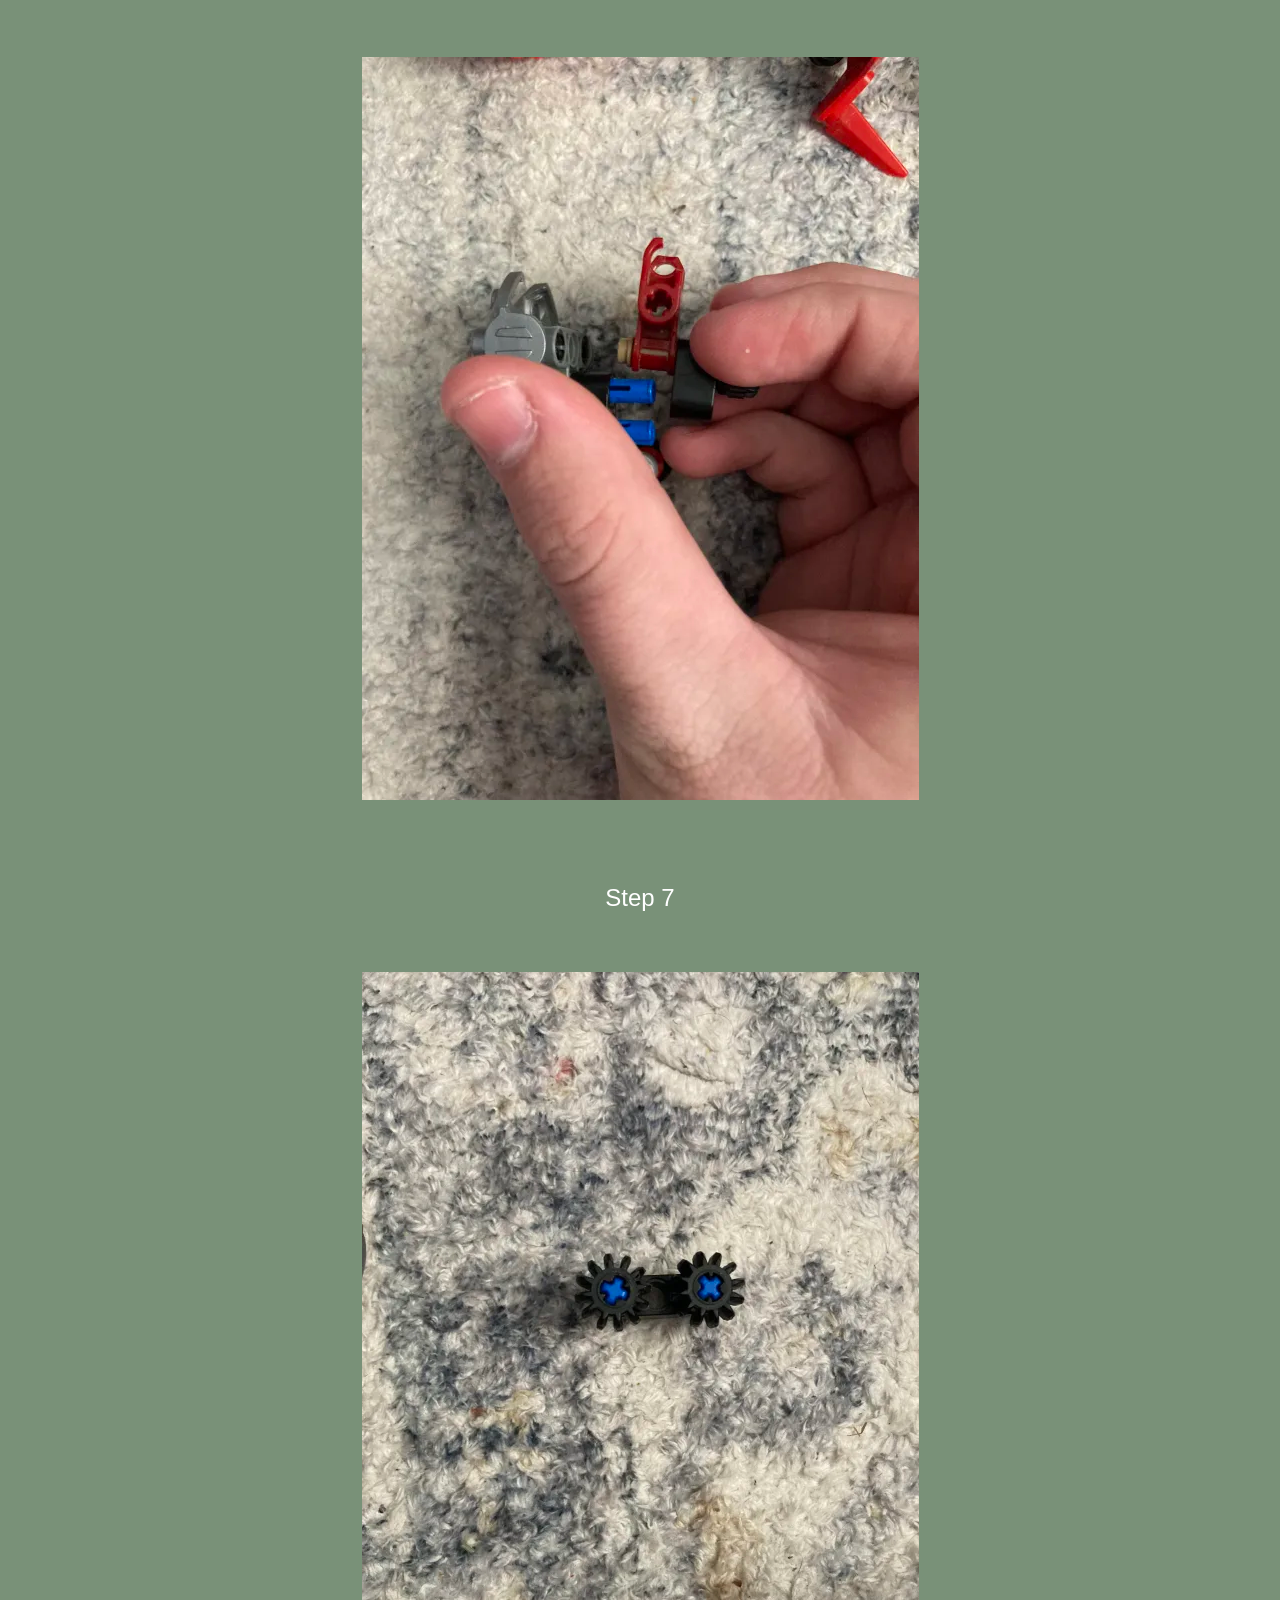
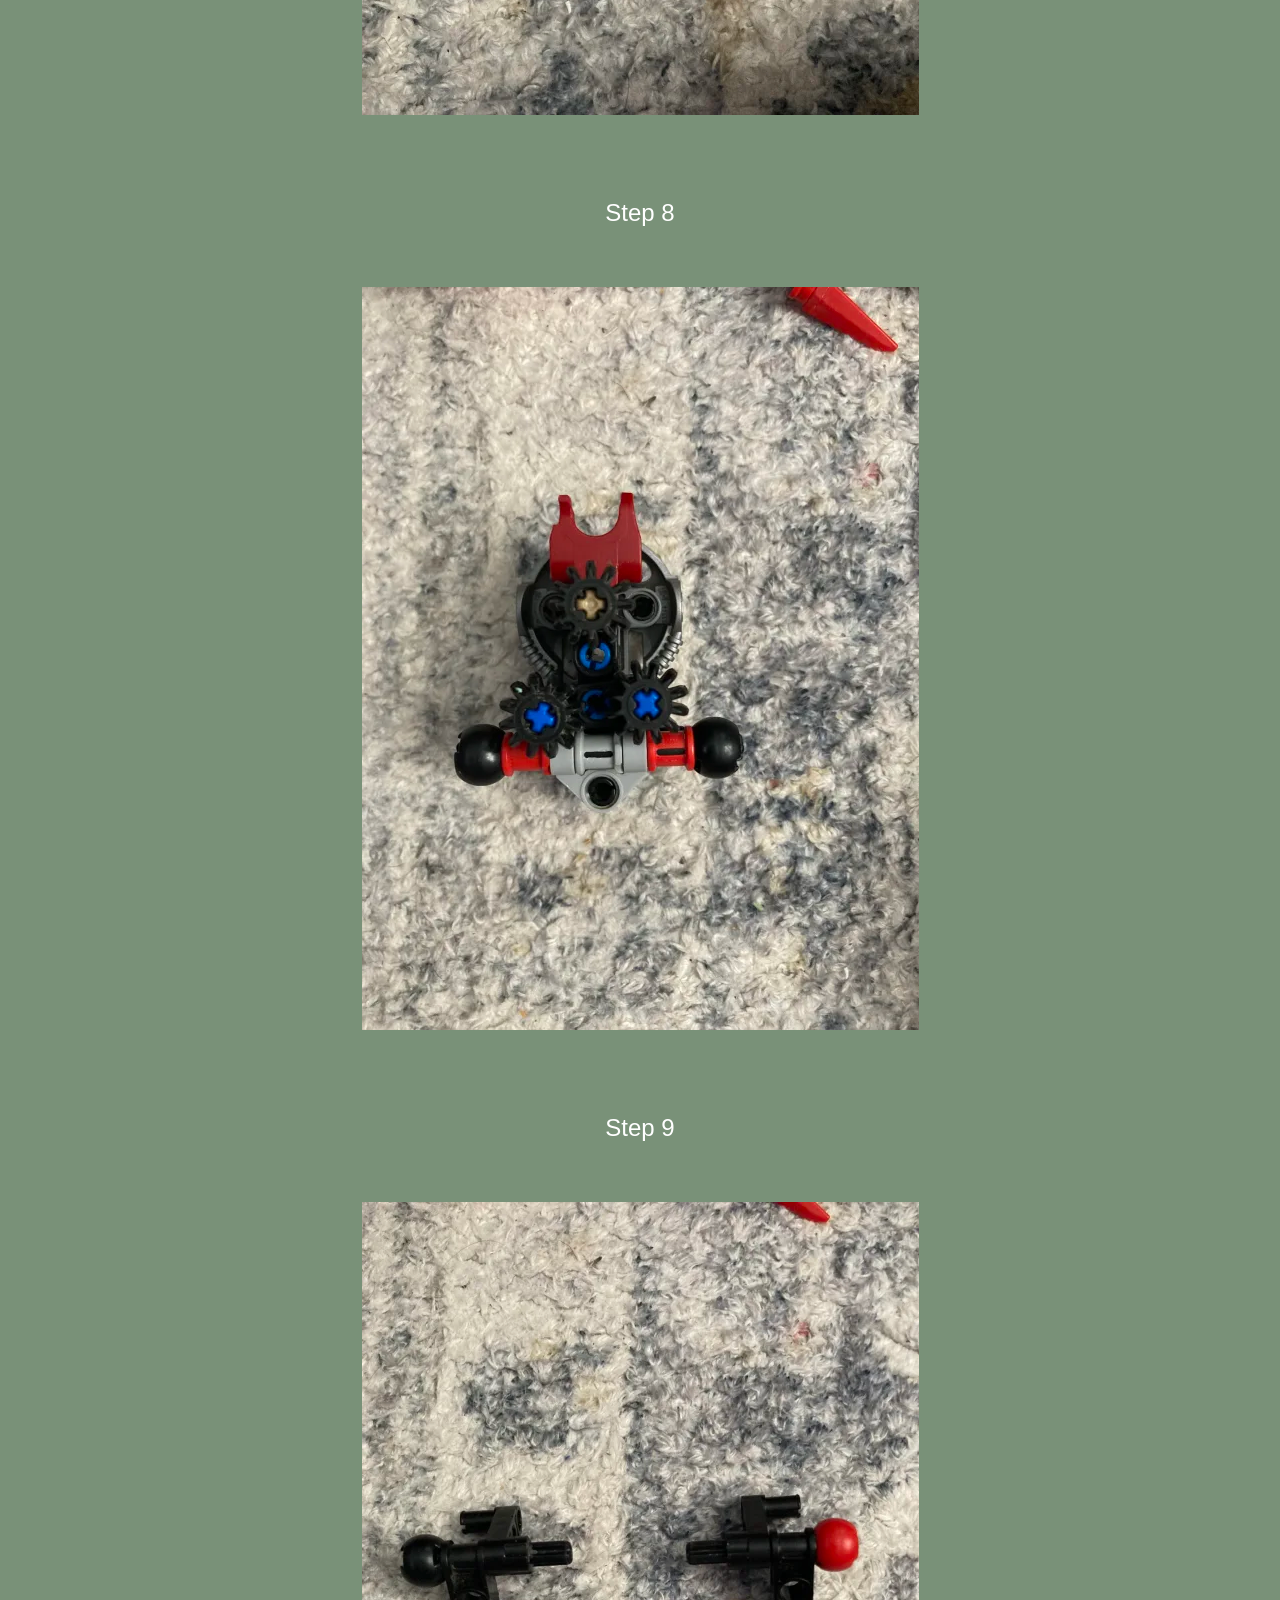
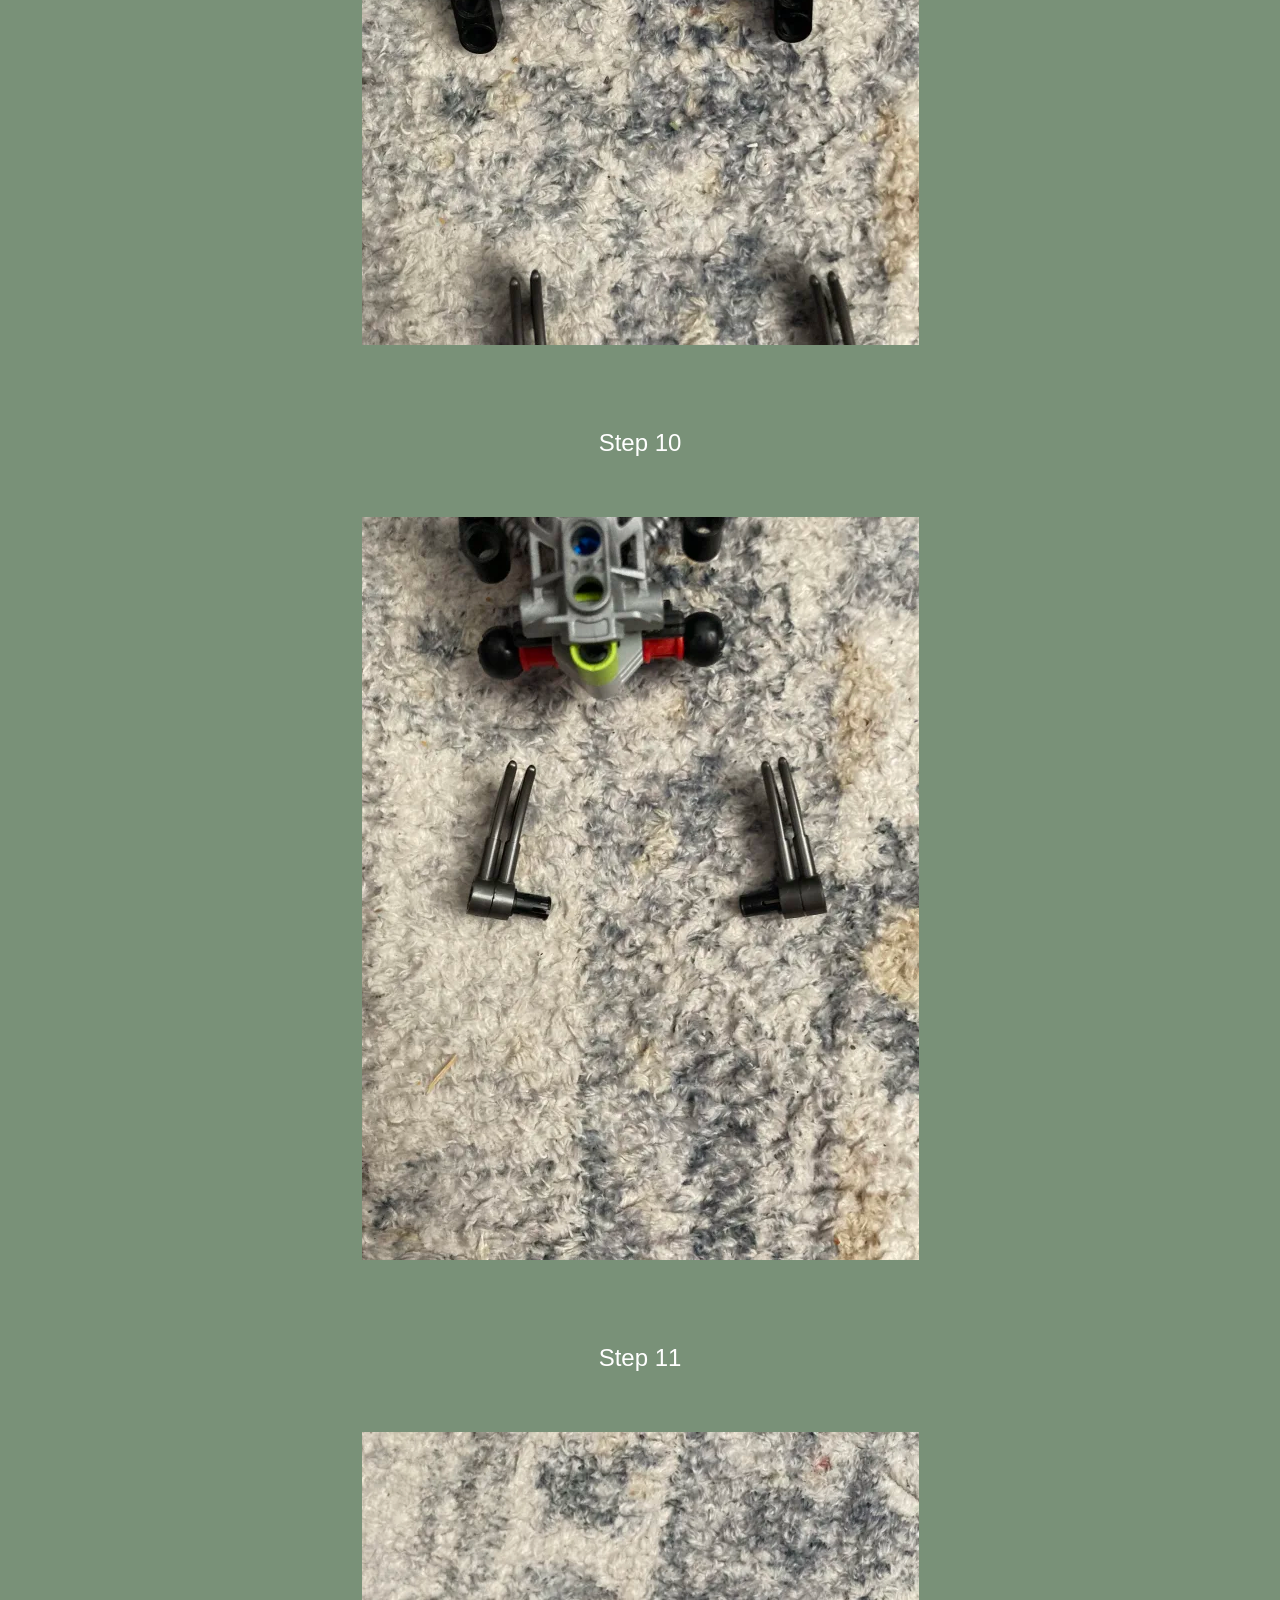
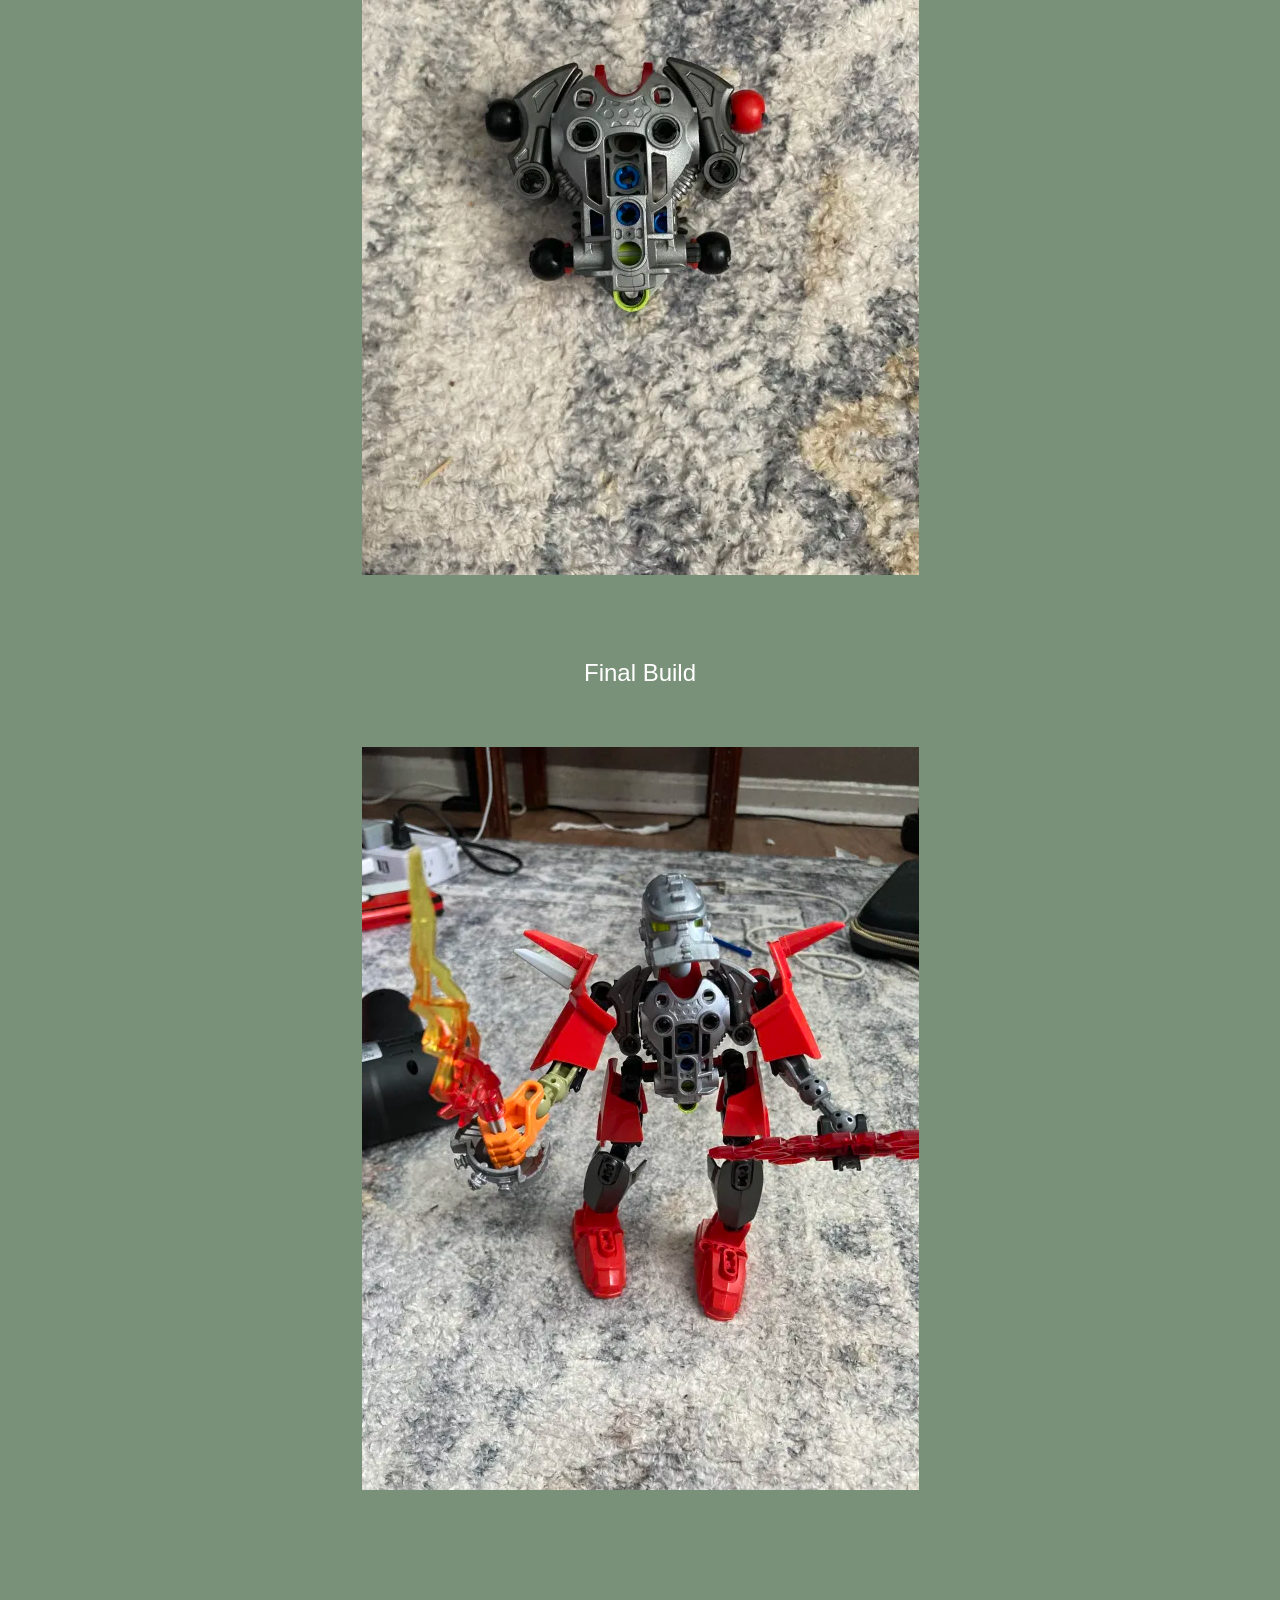
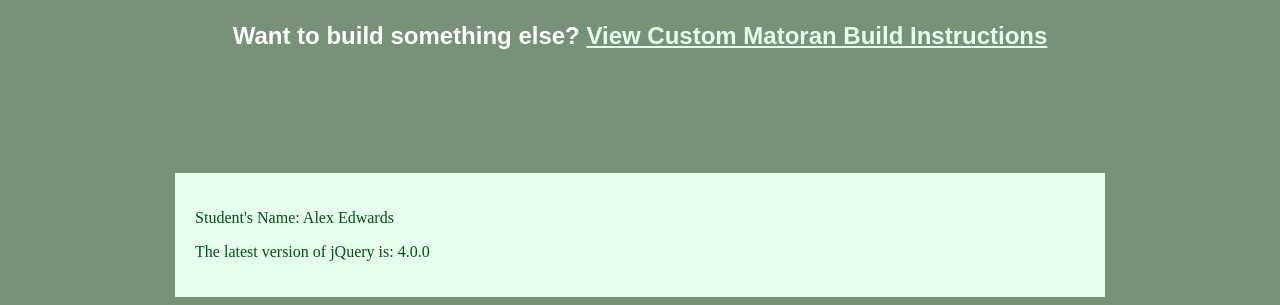
==== commit f439da56: "Update index.html" ====
--- a/index.html
+++ b/index.html
@@ -52,7 +52,7 @@
     <img src="images/finalbuild.webp" alt="Final Build">
            <p class="next-link">
     Want to build something else? 
-    <a href="Matoranbuild.html">View Custom Matoran Build Instructions</a>
+   <a href="Matoranbuild.html">View Custom Matoran Build Instructions</a>
 </p>
 </article>
         
--- a/styles.css
+++ b/styles.css
@@ -55,3 +55,17 @@
     height: auto;
     margin-bottom: 1em; 
 }
+.next-link {
+    margin-top: 3em;
+    font-weight: bold;
+    text-align: center;
+}
+
+.next-link a {
+    color: #e6feec; /* Matches your footer light green */
+    text-decoration: underline;
+}
+
+.next-link a:hover {
+    color: #fff; /* Turns bright white when hovered */
+}
